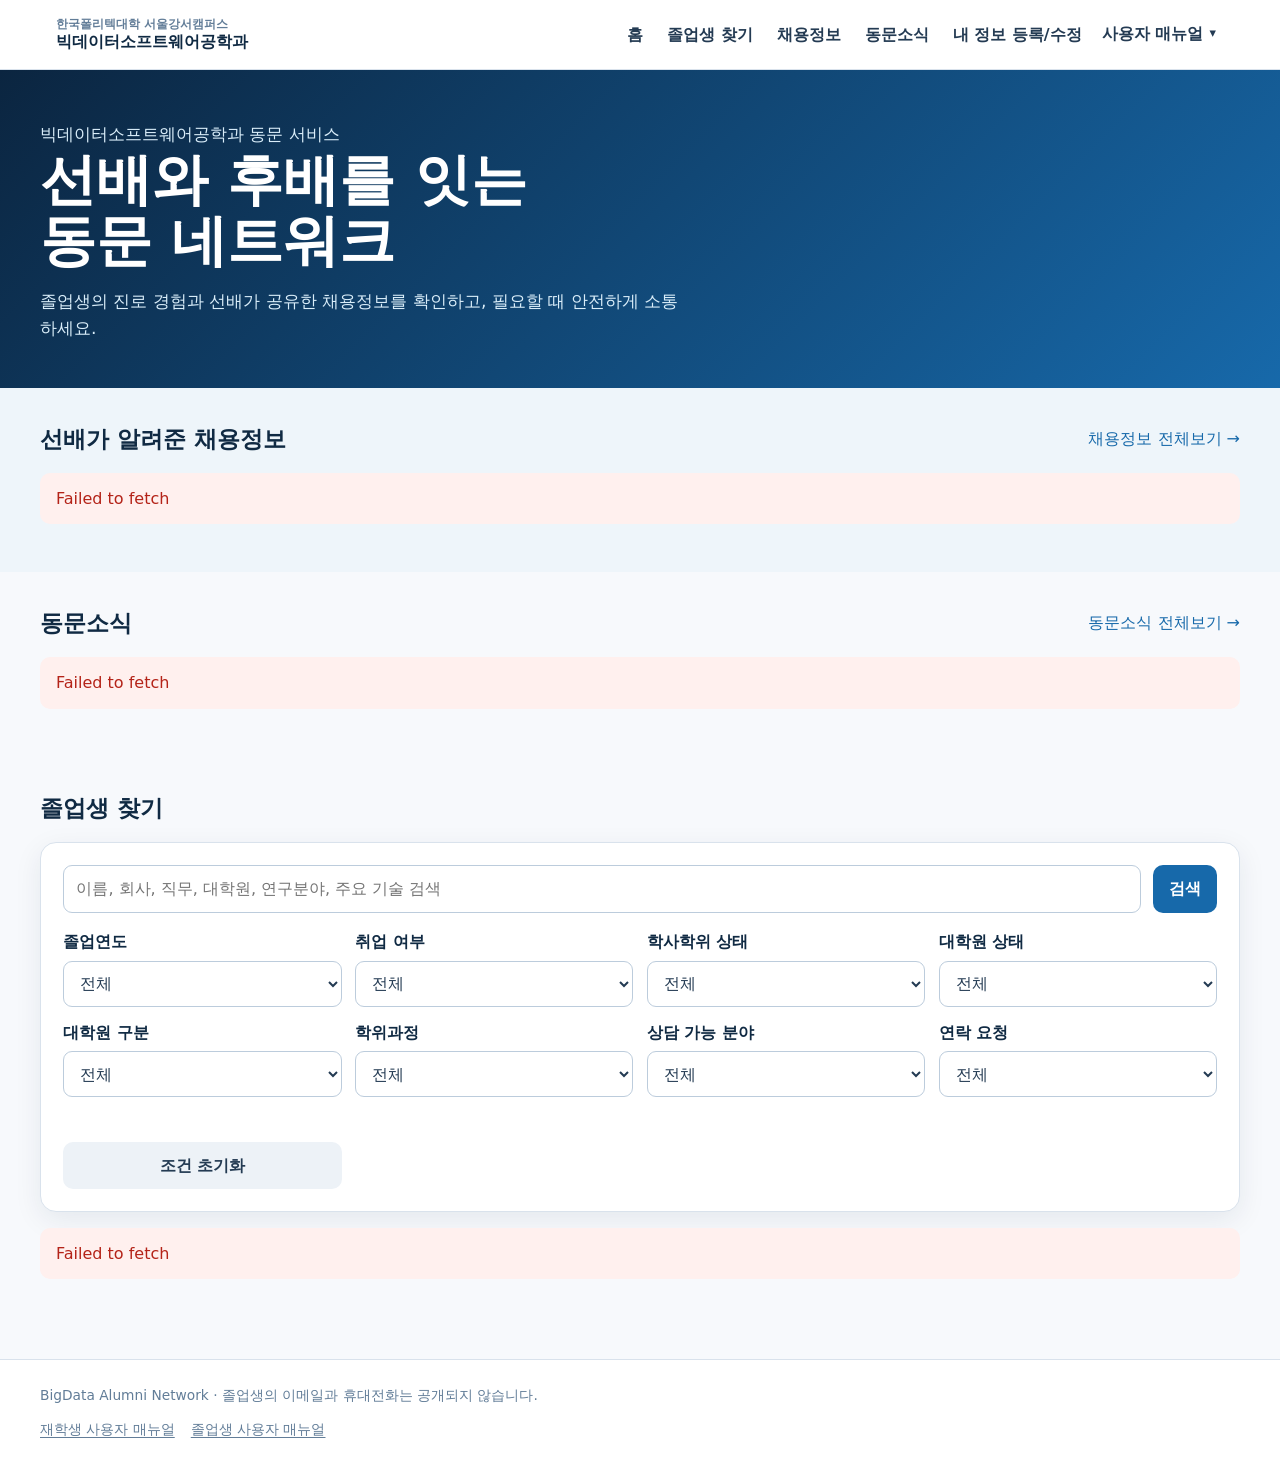
==== index.html @ 202f5674 "Match alumni news cards to job cards" ====
<!doctype html><html lang="ko"><head><meta charset="utf-8"><meta name="viewport" content="width=device-width,initial-scale=1"><meta name="description" content="한국폴리텍대학 서울강서캠퍼스 빅데이터소프트웨어공학과 동문 네트워크"><title>BigData Alumni Network</title><link rel="stylesheet" href="css/style.css"><link rel="stylesheet" href="css/news.css?v=20260928-2"></head><body>
<header class="site-header"><div class="header-inner"><a class="brand" href="index.html"><small>한국폴리텍대학 서울강서캠퍼스</small>빅데이터소프트웨어공학과</a><button class="nav-toggle" aria-label="메뉴 열기" aria-expanded="false">☰</button><nav class="site-nav" aria-label="주 메뉴"><a href="index.html">홈</a><a href="#alumni">졸업생 찾기</a><a href="jobs.html">채용정보</a><a href="alumni.html">내 정보 등록/수정</a></nav></div></header>
<main><section class="hero"><div class="container"><p>빅데이터소프트웨어공학과 동문 서비스</p><h1>선배와 후배를 잇는<br>동문 네트워크</h1><p>졸업생의 진로 경험과 선배가 공유한 채용정보를 확인하고, 필요할 때 안전하게 소통하세요.</p></div></section>
<section class="section home-jobs"><div class="container"><div class="section-heading"><h2 class="section-title">선배가 알려준 채용정보</h2><a href="jobs.html">채용정보 전체보기 →</a></div><div id="home-jobs-status" class="status">채용정보를 불러오는 중입니다.</div><div id="home-jobs-list" class="cards cards--three"></div></div></section>
<section class="section home-news"><div class="container"><div class="section-heading"><h2 class="section-title">동문소식</h2><a href="news.html">동문소식 전체보기 →</a></div><div id="home-news-status" class="status">동문소식을 불러오는 중입니다.</div><div id="home-news-list" class="cards"></div></div></section>
<section class="section" id="alumni"><div class="container"><h2 class="section-title">졸업생 찾기</h2><div class="panel"><form id="search-form"><div class="search-row"><div class="field"><label class="sr-only" for="query">검색</label><input id="query" type="search" placeholder="이름, 회사, 직무, 대학원, 연구분야, 주요 기술 검색"></div><button type="submit">검색</button></div><button class="filter-toggle" type="button" aria-expanded="false">상세 필터 열기</button><div class="filters filter-grid"><div class="field"><label for="graduation-year">졸업연도</label><select id="graduation-year"></select></div><div class="field"><label for="employment-status">취업 여부</label><select id="employment-status"><option value="">전체</option><option>취업 중</option><option>대학원 준비중</option><option>대학원 연구실(석사과정)</option><option>대학원 연구실(박사과정)</option><option>구직 중</option><option>미취업</option><option>기타</option></select></div><div class="field"><label for="graduate-status">대학원 상태</label><select id="graduate-status"><option value="">전체</option><option>진학하지 않음</option><option>진학 예정(준비중)</option><option>재학</option><option>휴학</option><option>수료</option><option>졸업</option></select></div><div class="field"><label for="graduate-school-type">대학원 구분</label><select id="graduate-school-type"><option value="">전체</option><option>일반대학원</option><option>전문대학원</option><option>특수대학원</option></select></div><div class="field"><label for="graduate-degree">학위과정</label><select id="graduate-degree"><option value="">전체</option><option>석사</option><option>박사</option><option>석박사통합</option></select></div><div class="field"><label for="mentoring-topic">상담 가능 분야</label><select id="mentoring-topic"><option value="">전체</option><option>취업 준비</option><option>회사 정보</option><option>직무 상담</option><option>개발 공부</option><option>AI</option><option>빅데이터</option><option>클라우드</option><option>대학원 진학</option><option>자격증</option><option>포트폴리오</option><option>면접</option><option>기타</option></select></div><div class="field"><label for="contact-allowed">연락 요청</label><select id="contact-allowed"><option value="">전체</option><option value="true">가능</option><option value="false">불가</option></select></div><div class="field"><label>&nbsp;</label><button type="button" class="button--ghost" id="reset-filter">조건 초기화</button></div></div></form></div><div id="list-status" class="status">졸업생 정보를 불러오는 중입니다.</div><div id="alumni-list" class="cards" aria-live="polite"></div></div></section></main>
<footer class="footer"><div class="container">BigData Alumni Network · 졸업생의 이메일과 휴대전화는 공개되지 않습니다.</div></footer><script src="js/config.js"></script><script src="js/api.js"></script><script src="js/common.js"></script><script src="js/jobs-common.js"></script><script src="js/news-common.js"></script><script src="js/home-jobs.js"></script><script src="js/home-news.js"></script><script src="js/app.js"></script></body></html>
---- css/style.css ----
:root{--navy:#102a43;--blue:#1769aa;--sky:#eaf4fb;--ink:#243b53;--muted:#627d98;--line:#d9e2ec;--white:#fff;--ok:#157347;--bad:#b42318;--warn:#8a4b08;--shadow:0 8px 28px rgba(16,42,67,.08);font-family:Pretendard,"Noto Sans KR",system-ui,-apple-system,sans-serif;color:var(--ink);background:#f7f9fc;font-size:16px}*{box-sizing:border-box}html,body{margin:0;max-width:100%;overflow-x:hidden}body{min-height:100vh;line-height:1.6}a{color:var(--blue);text-decoration:none}button,input,select,textarea{font:inherit}button,.button{min-height:44px;border:0;border-radius:10px;padding:.65rem 1rem;background:var(--blue);color:#fff;font-weight:700;cursor:pointer;display:inline-flex;align-items:center;justify-content:center;gap:.4rem}button:disabled{opacity:.6;cursor:not-allowed}.button--secondary{background:#fff;color:var(--blue);border:1px solid var(--blue)}.button--danger{background:var(--bad)}.button--ghost{background:#edf2f7;color:var(--ink)}.site-header{background:#fff;border-bottom:1px solid var(--line);position:sticky;top:0;z-index:20}.header-inner{max-width:1200px;margin:auto;min-height:64px;padding:.6rem 1rem;display:flex;align-items:center;justify-content:space-between;gap:1rem}.brand{color:var(--navy);font-weight:800;line-height:1.25}.brand small{display:block;color:var(--muted);font-weight:600;font-size:.72rem}.nav-toggle{width:44px;padding:0;background:#edf2f7;color:var(--navy);font-size:1.3rem}.site-nav{display:none;position:absolute;top:64px;left:0;right:0;background:#fff;padding:.5rem 1rem 1rem;border-bottom:1px solid var(--line)}.site-nav.is-open{display:grid}.site-nav a{padding:.75rem;color:var(--ink);font-weight:700}.container{width:min(100% - 2rem,1200px);margin-inline:auto}.hero{background:linear-gradient(135deg,#0b2540,#1769aa);color:#fff;padding:3.2rem 0 2.8rem}.hero h1{font-size:clamp(2rem,8vw,3.5rem);line-height:1.1;margin:0 0 1rem}.hero p{font-size:1.08rem;margin:0;max-width:650px;color:#d9edf9}.section{padding:2rem 0}.section-title{margin:0 0 1rem;font-size:1.45rem;color:var(--navy)}.panel,.card,.form-section{background:#fff;border:1px solid var(--line);border-radius:16px;box-shadow:var(--shadow)}.panel,.form-section{padding:1rem;margin-bottom:1rem}.search-row{display:grid;gap:.75rem}.field{display:grid;gap:.35rem;min-width:0}.field label,.field-label{font-weight:700;color:var(--navy)}input,select,textarea{width:100%;min-height:46px;border:1px solid #bcccdc;border-radius:9px;padding:.65rem .75rem;background:#fff;color:var(--ink)}textarea{min-height:130px;resize:vertical}input:focus,select:focus,textarea:focus{outline:3px solid rgba(23,105,170,.18);border-color:var(--blue)}.hint{font-size:.85rem;color:var(--muted);margin:.2rem 0}.required{color:var(--bad)}.filter-grid,.form-grid{display:grid;gap:.85rem}.filter-toggle{width:100%;background:#edf2f7;color:var(--navy);margin-top:.75rem}.filters{display:none;margin-top:1rem}.filters.is-open{display:grid}.chips,.checks{display:flex;flex-wrap:wrap;gap:.5rem}.chip{background:#e6f1f8;color:#0b5a8e;border-radius:999px;padding:.25rem .65rem;font-size:.84rem}.check{display:flex;align-items:center;gap:.45rem;padding:.55rem .7rem;border:1px solid var(--line);border-radius:9px}.check input{width:18px;min-height:18px}.cards{display:grid;gap:1rem}.card{padding:1.1rem;display:flex;flex-direction:column;min-width:0}.card h3{margin:0;color:var(--navy);font-size:1.25rem}.card .meta{color:var(--muted);margin:.1rem 0 .75rem}.career-block{border-top:1px solid #edf2f7;padding:.65rem 0}.career-block strong{display:block}.card .button{margin-top:auto}.status{border-radius:10px;padding:.8rem 1rem;margin:1rem 0;background:#edf2f7}.status[hidden]{display:none}.status--success{background:#e7f6ed;color:var(--ok)}.status--error{background:#fff0ee;color:var(--bad)}.status--warning{background:#fff6e8;color:var(--warn)}.empty{text-align:center;padding:2rem;color:var(--muted)}.detail-head{padding:1.3rem}.detail-grid{display:grid;gap:1rem}.detail-list{display:grid;grid-template-columns:minmax(7rem,.45fr) 1fr;gap:.45rem 1rem;margin:0}.detail-list dt{font-weight:700;color:var(--muted)}.detail-list dd{margin:0;overflow-wrap:anywhere}.form-section h2{font-size:1.2rem;color:var(--navy);margin:0 0 1rem}.conditional[hidden]{display:none}.actions{display:flex;flex-wrap:wrap;gap:.6rem;margin-top:1rem}.consent-box{background:#f3f7fa;border-radius:10px;padding:.8rem}.footer{border-top:1px solid var(--line);background:#fff;padding:1.5rem 0;color:var(--muted);font-size:.86rem;margin-top:2rem}.table-wrap{overflow:auto;border:1px solid var(--line);border-radius:12px;background:#fff}table{border-collapse:collapse;width:100%;min-width:760px}th,td{text-align:left;padding:.75rem;border-bottom:1px solid var(--line);vertical-align:top}th{background:#edf2f7;color:var(--navy)}.tabs{display:flex;gap:.5rem;overflow:auto;margin-bottom:1rem}.tabs button{white-space:nowrap}.tabs button[aria-selected=true]{background:var(--navy)}.sr-only{position:absolute;width:1px;height:1px;padding:0;margin:-1px;overflow:hidden;clip:rect(0,0,0,0);white-space:nowrap;border:0}@media(min-width:700px){.nav-toggle{display:none}.site-nav{display:flex;position:static;padding:0;border:0}.search-row{grid-template-columns:1fr auto}.filter-toggle{display:none}.filters{display:grid}.filter-grid,.form-grid{grid-template-columns:repeat(2,minmax(0,1fr))}.cards{grid-template-columns:repeat(2,minmax(0,1fr))}.detail-grid{grid-template-columns:repeat(2,minmax(0,1fr))}.span-2{grid-column:1/-1}.panel,.form-section{padding:1.4rem}}@media(min-width:1050px){.cards{grid-template-columns:repeat(3,minmax(0,1fr))}.filter-grid{grid-template-columns:repeat(4,minmax(0,1fr))}}@media(min-width:1450px){.cards{grid-template-columns:repeat(4,minmax(0,1fr))}}
/* 사용자 매뉴얼: 기존 내비게이션 안에서 PC/모바일 모두 동일하게 접근한다. */
.manual-menu{position:relative}.manual-menu__toggle{appearance:none;border:0;background:transparent;color:inherit;font:inherit;font-weight:700;cursor:pointer;padding:.7rem .5rem}.manual-menu__toggle::after{content:' ▾';font-size:.8em}.manual-menu__panel{display:none;position:absolute;z-index:30;right:0;top:100%;min-width:230px;padding:.5rem;background:#fff;border:1px solid #d8e2ec;border-radius:12px;box-shadow:0 14px 35px rgba(15,42,67,.15)}.manual-menu.is-open .manual-menu__panel{display:grid}.manual-menu__panel a{padding:.75rem .9rem;white-space:nowrap;border-radius:8px}.manual-menu__panel a:hover{background:#eef5fb}.footer-manuals{display:flex;gap:1rem;flex-wrap:wrap;margin-top:.75rem}.footer-manuals a{color:inherit;text-decoration:underline;text-underline-offset:3px}
@media(max-width:760px){.manual-menu{width:100%}.manual-menu__toggle{width:100%;text-align:left;padding:.85rem 0}.manual-menu__panel{position:static;box-shadow:none;margin:.15rem 0 .5rem;min-width:0}.manual-menu__panel a{white-space:normal}.footer-manuals{display:grid;gap:.5rem}}
@media(max-width:520px){.section-heading{align-items:flex-start}.section-heading>a{max-width:100%;overflow-wrap:anywhere}.field,.panel,.card{min-width:0}.footer .container{overflow-wrap:anywhere}}
---- css/news.css ----
.news-heading{display:flex;flex-wrap:wrap;align-items:flex-start;justify-content:space-between;gap:1rem;margin-bottom:1.25rem}.news-filters{display:flex;gap:.5rem;overflow-x:auto;padding-bottom:.35rem}.news-filters button{white-space:nowrap;background:#edf2f7;color:var(--navy)}.news-filters button[aria-pressed=true]{background:var(--navy);color:#fff}.news-card{border-left:1px solid var(--line)}.news-card--obituary{border-left-color:var(--line);background:#fafafa}.news-card__type{display:inline-block;width:max-content;border-radius:999px;background:#e6f1f8;color:#0b5a8e;padding:.22rem .65rem;font-size:.84rem;font-weight:800}.news-card--obituary .news-card__type{background:#e5e7eb;color:#374151}.news-card h3{margin:.65rem 0 .3rem;overflow-wrap:anywhere}.news-card__content{white-space:pre-line;display:-webkit-box;-webkit-line-clamp:3;-webkit-box-orient:vertical;overflow:hidden}.news-card__foot{display:flex;flex-wrap:wrap;justify-content:space-between;gap:.5rem;margin:.8rem 0;color:var(--muted);font-size:.88rem}.news-detail{max-width:820px;margin:auto}.news-detail__body{white-space:pre-line;font-size:1.05rem;line-height:1.85}.news-detail--obituary{border-top:5px solid #4b5563}.news-detail__info{display:grid;grid-template-columns:minmax(6rem,.3fr) 1fr;gap:.55rem 1rem;margin:1.5rem 0}.news-detail__info dt{font-weight:800;color:var(--muted)}.news-detail__info dd{margin:0;overflow-wrap:anywhere}.news-target-results{display:grid;gap:.5rem;margin-top:.5rem}.news-target{width:100%;justify-content:flex-start;text-align:left;background:#edf2f7;color:var(--ink)}.news-target.is-selected{background:var(--navy);color:#fff}.news-conditional[hidden]{display:none}.admin-news-form{margin-top:1rem}@media(min-width:700px){.news-list{grid-template-columns:repeat(2,minmax(0,1fr))}}@media(min-width:1050px){.news-list{grid-template-columns:repeat(3,minmax(0,1fr))}}
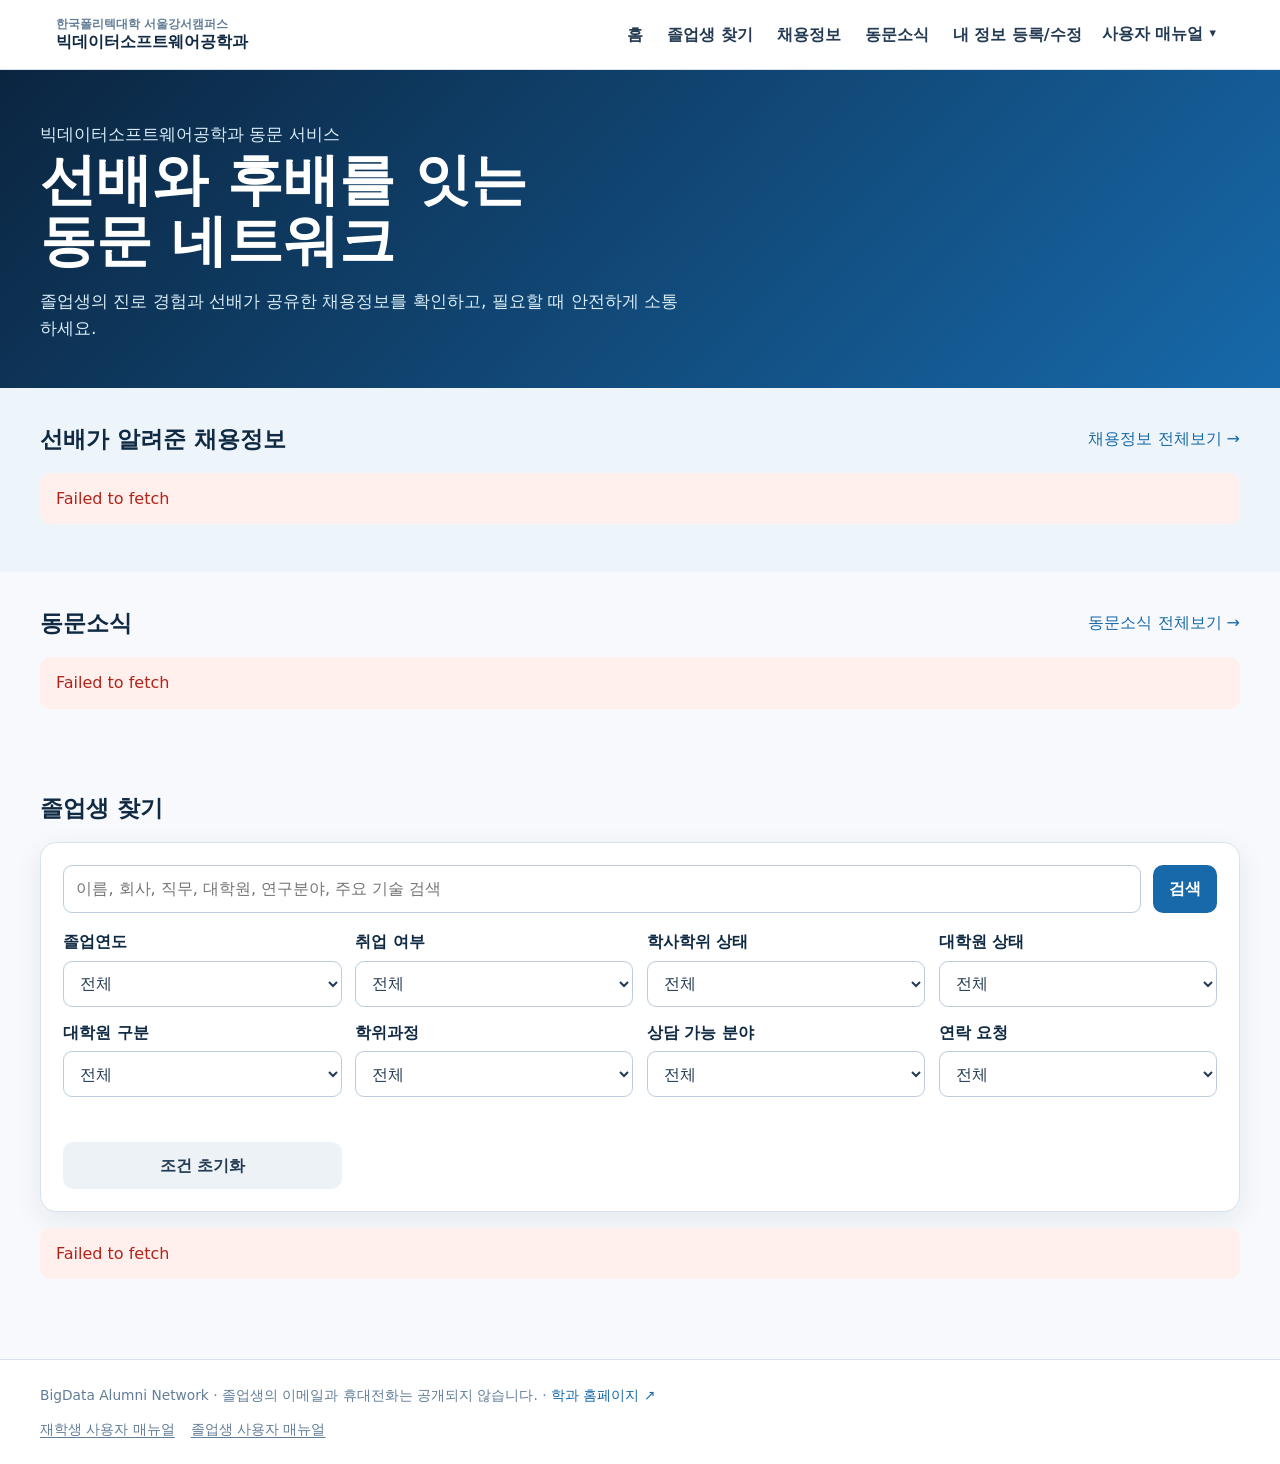
==== commit 4d922351: "ux: connect Alumni home to department hub" ====
--- a/index.html
+++ b/index.html
@@ -1,7 +1,7 @@
-<!doctype html><html lang="ko"><head><meta charset="utf-8"><meta name="viewport" content="width=device-width,initial-scale=1"><meta name="description" content="한국폴리텍대학 서울강서캠퍼스 빅데이터소프트웨어공학과 동문 네트워크"><title>BigData Alumni Network</title><link rel="stylesheet" href="css/style.css"><link rel="stylesheet" href="css/news.css?v=20260928-2"></head><body>
+<!doctype html><html lang="ko"><head><meta charset="utf-8"><meta name="viewport" content="width=device-width,initial-scale=1"><meta name="description" content="한국폴리텍대학 서울강서캠퍼스 빅데이터소프트웨어공학과 동문 네트워크"><title>BigData Alumni Network</title><link rel="stylesheet" href="css/style.css?v=20260928-3"><link rel="stylesheet" href="css/news.css?v=20260928-2"></head><body>
 <header class="site-header"><div class="header-inner"><a class="brand" href="index.html"><small>한국폴리텍대학 서울강서캠퍼스</small>빅데이터소프트웨어공학과</a><button class="nav-toggle" aria-label="메뉴 열기" aria-expanded="false">☰</button><nav class="site-nav" aria-label="주 메뉴"><a href="index.html">홈</a><a href="#alumni">졸업생 찾기</a><a href="jobs.html">채용정보</a><a href="alumni.html">내 정보 등록/수정</a></nav></div></header>
 <main><section class="hero"><div class="container"><p>빅데이터소프트웨어공학과 동문 서비스</p><h1>선배와 후배를 잇는<br>동문 네트워크</h1><p>졸업생의 진로 경험과 선배가 공유한 채용정보를 확인하고, 필요할 때 안전하게 소통하세요.</p></div></section>
 <section class="section home-jobs"><div class="container"><div class="section-heading"><h2 class="section-title">선배가 알려준 채용정보</h2><a href="jobs.html">채용정보 전체보기 →</a></div><div id="home-jobs-status" class="status">채용정보를 불러오는 중입니다.</div><div id="home-jobs-list" class="cards cards--three"></div></div></section>
-<section class="section home-news"><div class="container"><div class="section-heading"><h2 class="section-title">동문소식</h2><a href="news.html">동문소식 전체보기 →</a></div><div id="home-news-status" class="status">동문소식을 불러오는 중입니다.</div><div id="home-news-list" class="cards"></div></div></section>
+<section class="section home-news"><div class="container"><div class="section-heading"><h2 class="section-title">동문소식</h2><a href="news.html">동문소식 전체보기 →</a></div><div id="home-news-status" class="status">동문소식을 불러오는 중입니다.</div><div id="home-news-list" class="cards cards--three"></div></div></section>
 <section class="section" id="alumni"><div class="container"><h2 class="section-title">졸업생 찾기</h2><div class="panel"><form id="search-form"><div class="search-row"><div class="field"><label class="sr-only" for="query">검색</label><input id="query" type="search" placeholder="이름, 회사, 직무, 대학원, 연구분야, 주요 기술 검색"></div><button type="submit">검색</button></div><button class="filter-toggle" type="button" aria-expanded="false">상세 필터 열기</button><div class="filters filter-grid"><div class="field"><label for="graduation-year">졸업연도</label><select id="graduation-year"></select></div><div class="field"><label for="employment-status">취업 여부</label><select id="employment-status"><option value="">전체</option><option>취업 중</option><option>대학원 준비중</option><option>대학원 연구실(석사과정)</option><option>대학원 연구실(박사과정)</option><option>구직 중</option><option>미취업</option><option>기타</option></select></div><div class="field"><label for="graduate-status">대학원 상태</label><select id="graduate-status"><option value="">전체</option><option>진학하지 않음</option><option>진학 예정(준비중)</option><option>재학</option><option>휴학</option><option>수료</option><option>졸업</option></select></div><div class="field"><label for="graduate-school-type">대학원 구분</label><select id="graduate-school-type"><option value="">전체</option><option>일반대학원</option><option>전문대학원</option><option>특수대학원</option></select></div><div class="field"><label for="graduate-degree">학위과정</label><select id="graduate-degree"><option value="">전체</option><option>석사</option><option>박사</option><option>석박사통합</option></select></div><div class="field"><label for="mentoring-topic">상담 가능 분야</label><select id="mentoring-topic"><option value="">전체</option><option>취업 준비</option><option>회사 정보</option><option>직무 상담</option><option>개발 공부</option><option>AI</option><option>빅데이터</option><option>클라우드</option><option>대학원 진학</option><option>자격증</option><option>포트폴리오</option><option>면접</option><option>기타</option></select></div><div class="field"><label for="contact-allowed">연락 요청</label><select id="contact-allowed"><option value="">전체</option><option value="true">가능</option><option value="false">불가</option></select></div><div class="field"><label>&nbsp;</label><button type="button" class="button--ghost" id="reset-filter">조건 초기화</button></div></div></form></div><div id="list-status" class="status">졸업생 정보를 불러오는 중입니다.</div><div id="alumni-list" class="cards" aria-live="polite"></div></div></section></main>
-<footer class="footer"><div class="container">BigData Alumni Network · 졸업생의 이메일과 휴대전화는 공개되지 않습니다.</div></footer><script src="js/config.js"></script><script src="js/api.js"></script><script src="js/common.js"></script><script src="js/jobs-common.js"></script><script src="js/news-common.js"></script><script src="js/home-jobs.js"></script><script src="js/home-news.js"></script><script src="js/app.js"></script></body></html>
+<footer class="footer"><div class="container">BigData Alumni Network · 졸업생의 이메일과 휴대전화는 공개되지 않습니다. · <a href="https://ai.k-bigdata.kr/" target="_blank" rel="noopener noreferrer">학과 홈페이지 ↗</a></div></footer><script src="js/config.js"></script><script src="js/api.js"></script><script src="js/common.js"></script><script src="js/jobs-common.js"></script><script src="js/news-common.js"></script><script src="js/home-jobs.js"></script><script src="js/home-news.js"></script><script src="js/app.js"></script></body></html>
--- a/css/style.css
+++ b/css/style.css
@@ -3,3 +3,13 @@
 .manual-menu{position:relative}.manual-menu__toggle{appearance:none;border:0;background:transparent;color:inherit;font:inherit;font-weight:700;cursor:pointer;padding:.7rem .5rem}.manual-menu__toggle::after{content:' ▾';font-size:.8em}.manual-menu__panel{display:none;position:absolute;z-index:30;right:0;top:100%;min-width:230px;padding:.5rem;background:#fff;border:1px solid #d8e2ec;border-radius:12px;box-shadow:0 14px 35px rgba(15,42,67,.15)}.manual-menu.is-open .manual-menu__panel{display:grid}.manual-menu__panel a{padding:.75rem .9rem;white-space:nowrap;border-radius:8px}.manual-menu__panel a:hover{background:#eef5fb}.footer-manuals{display:flex;gap:1rem;flex-wrap:wrap;margin-top:.75rem}.footer-manuals a{color:inherit;text-decoration:underline;text-underline-offset:3px}
 @media(max-width:760px){.manual-menu{width:100%}.manual-menu__toggle{width:100%;text-align:left;padding:.85rem 0}.manual-menu__panel{position:static;box-shadow:none;margin:.15rem 0 .5rem;min-width:0}.manual-menu__panel a{white-space:normal}.footer-manuals{display:grid;gap:.5rem}}
 @media(max-width:520px){.section-heading{align-items:flex-start}.section-heading>a{max-width:100%;overflow-wrap:anywhere}.field,.panel,.card{min-width:0}.footer .container{overflow-wrap:anywhere}}
+
+/* 홈의 채용정보와 동문소식은 항상 같은 카드 그리드를 사용한다. */
+.cards--three{grid-template-columns:1fr}
+@media(min-width:700px){.cards--three{grid-template-columns:repeat(2,minmax(0,1fr))}}
+@media(min-width:1050px){.cards--three{grid-template-columns:repeat(3,minmax(0,1fr))}}
+
+.share-panel{border-top:1px solid var(--line);margin-top:1.5rem;padding-top:1.25rem}
+.share-panel h2{margin:0 0 .35rem;color:var(--navy);font-size:1.15rem}
+.share-panel>p{margin:.25rem 0;color:var(--muted)}
+@media(max-width:520px){.share-panel .actions>*{width:100%}}
--- a/css/news.css
+++ b/css/news.css
@@ -1 +1 @@
-.news-heading{display:flex;flex-wrap:wrap;align-items:flex-start;justify-content:space-between;gap:1rem;margin-bottom:1.25rem}.news-filters{display:flex;gap:.5rem;overflow-x:auto;padding-bottom:.35rem}.news-filters button{white-space:nowrap;background:#edf2f7;color:var(--navy)}.news-filters button[aria-pressed=true]{background:var(--navy);color:#fff}.news-card{border-left:1px solid var(--line)}.news-card--obituary{border-left-color:var(--line);background:#fafafa}.news-card__type{display:inline-block;width:max-content;border-radius:999px;background:#e6f1f8;color:#0b5a8e;padding:.22rem .65rem;font-size:.84rem;font-weight:800}.news-card--obituary .news-card__type{background:#e5e7eb;color:#374151}.news-card h3{margin:.65rem 0 .3rem;overflow-wrap:anywhere}.news-card__content{white-space:pre-line;display:-webkit-box;-webkit-line-clamp:3;-webkit-box-orient:vertical;overflow:hidden}.news-card__foot{display:flex;flex-wrap:wrap;justify-content:space-between;gap:.5rem;margin:.8rem 0;color:var(--muted);font-size:.88rem}.news-detail{max-width:820px;margin:auto}.news-detail__body{white-space:pre-line;font-size:1.05rem;line-height:1.85}.news-detail--obituary{border-top:5px solid #4b5563}.news-detail__info{display:grid;grid-template-columns:minmax(6rem,.3fr) 1fr;gap:.55rem 1rem;margin:1.5rem 0}.news-detail__info dt{font-weight:800;color:var(--muted)}.news-detail__info dd{margin:0;overflow-wrap:anywhere}.news-target-results{display:grid;gap:.5rem;margin-top:.5rem}.news-target{width:100%;justify-content:flex-start;text-align:left;background:#edf2f7;color:var(--ink)}.news-target.is-selected{background:var(--navy);color:#fff}.news-conditional[hidden]{display:none}.admin-news-form{margin-top:1rem}@media(min-width:700px){.news-list{grid-template-columns:repeat(2,minmax(0,1fr))}}@media(min-width:1050px){.news-list{grid-template-columns:repeat(3,minmax(0,1fr))}}
+.news-heading{display:flex;flex-wrap:wrap;align-items:flex-start;justify-content:space-between;gap:1rem;margin-bottom:1.25rem}.news-filters{display:flex;gap:.5rem;overflow-x:auto;padding-bottom:.35rem}.news-filters button{white-space:nowrap;background:#edf2f7;color:var(--navy)}.news-filters button[aria-pressed=true]{background:var(--navy);color:#fff}.news-card{border-left:1px solid var(--line)}.news-card--obituary{border-left-color:var(--line);background:#fafafa}.news-card__type{display:inline-block;width:max-content;border-radius:999px;background:#e6f1f8;color:#0b5a8e;padding:.22rem .65rem;font-size:.84rem;font-weight:800}.news-card--obituary .news-card__type{background:#e5e7eb;color:#374151}.news-card h3{margin:.65rem 0 .3rem;overflow-wrap:anywhere}.news-card__content{white-space:pre-line;display:-webkit-box;-webkit-line-clamp:3;-webkit-box-orient:vertical;overflow:hidden}.news-card__foot{display:flex;flex-wrap:wrap;justify-content:space-between;gap:.5rem;margin:.8rem 0;color:var(--muted);font-size:.88rem}.news-detail{width:100%;max-width:none;margin:0}.news-detail__body{white-space:pre-line;font-size:1.05rem;line-height:1.85}.news-detail--obituary{border-top:5px solid #4b5563}.news-detail__info{display:grid;grid-template-columns:minmax(6rem,.3fr) 1fr;gap:.55rem 1rem;margin:1.5rem 0}.news-detail__info dt{font-weight:800;color:var(--muted)}.news-detail__info dd{margin:0;overflow-wrap:anywhere}.news-target-results{display:grid;gap:.5rem;margin-top:.5rem}.news-target{width:100%;justify-content:flex-start;text-align:left;background:#edf2f7;color:var(--ink)}.news-target.is-selected{background:var(--navy);color:#fff}.news-conditional[hidden]{display:none}.admin-news-form{margin-top:1rem}@media(min-width:700px){.news-list{grid-template-columns:repeat(2,minmax(0,1fr))}}@media(min-width:1050px){.news-list{grid-template-columns:repeat(3,minmax(0,1fr))}}
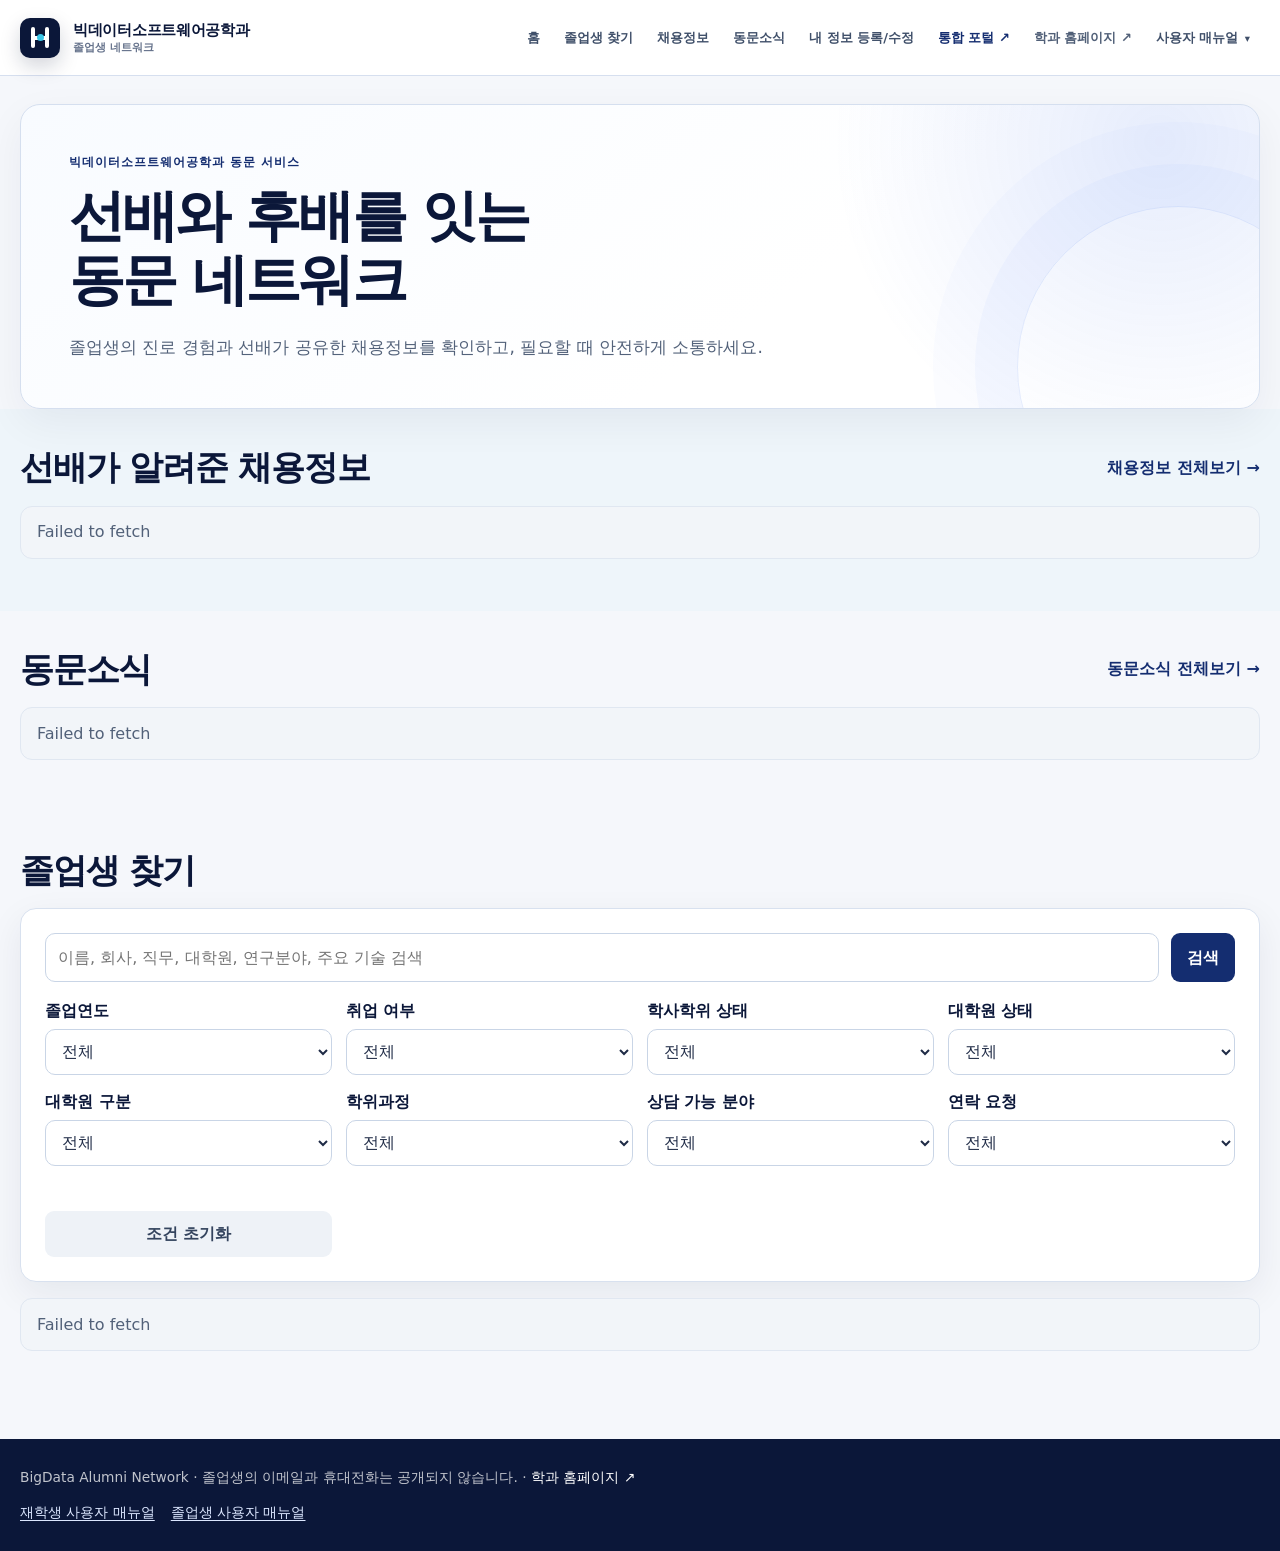
==== commit 55bf6948: "Apply portal-aligned alumni shell to index.html" ====
--- a/index.html
+++ b/index.html
@@ -1,7 +1,7 @@
-<!doctype html><html lang="ko"><head><meta charset="utf-8"><meta name="viewport" content="width=device-width,initial-scale=1"><meta name="description" content="한국폴리텍대학 서울강서캠퍼스 빅데이터소프트웨어공학과 동문 네트워크"><title>BigData Alumni Network</title><link rel="stylesheet" href="css/style.css?v=20260928-3"><link rel="stylesheet" href="css/news.css?v=20260928-2"></head><body>
-<header class="site-header"><div class="header-inner"><a class="brand" href="index.html"><small>한국폴리텍대학 서울강서캠퍼스</small>빅데이터소프트웨어공학과</a><button class="nav-toggle" aria-label="메뉴 열기" aria-expanded="false">☰</button><nav class="site-nav" aria-label="주 메뉴"><a href="index.html">홈</a><a href="#alumni">졸업생 찾기</a><a href="jobs.html">채용정보</a><a href="alumni.html">내 정보 등록/수정</a></nav></div></header>
+<!doctype html><html lang="ko"><head><meta charset="utf-8"><meta name="viewport" content="width=device-width,initial-scale=1"><meta name="description" content="한국폴리텍대학 서울강서캠퍼스 빅데이터소프트웨어공학과 동문 네트워크"><title>BigData Alumni Network</title><link rel="icon" href="favicon.svg" type="image/svg+xml"><meta name="theme-color" content="#0b1739"><link rel="stylesheet" href="css/style.css?v=20261005-portal-1"><link rel="stylesheet" href="css/news.css?v=20260928-2"></head><body>
+<header class="site-header"><div class="header-inner"><a class="brand portal-brand" href="index.html" aria-label="졸업생 네트워크 홈"><span class="brand-mark" aria-hidden="true"><span></span></span><span class="brand-copy"><strong>빅데이터소프트웨어공학과</strong><small>졸업생 네트워크</small></span></a><button class="nav-toggle" aria-label="메뉴 열기" aria-expanded="false">☰</button><nav class="site-nav" aria-label="주 메뉴"><a href="index.html">홈</a><a href="#alumni">졸업생 찾기</a><a href="jobs.html">채용정보</a><a href="alumni.html">내 정보 등록/수정</a></nav></div></header>
 <main><section class="hero"><div class="container"><p>빅데이터소프트웨어공학과 동문 서비스</p><h1>선배와 후배를 잇는<br>동문 네트워크</h1><p>졸업생의 진로 경험과 선배가 공유한 채용정보를 확인하고, 필요할 때 안전하게 소통하세요.</p></div></section>
 <section class="section home-jobs"><div class="container"><div class="section-heading"><h2 class="section-title">선배가 알려준 채용정보</h2><a href="jobs.html">채용정보 전체보기 →</a></div><div id="home-jobs-status" class="status">채용정보를 불러오는 중입니다.</div><div id="home-jobs-list" class="cards cards--three"></div></div></section>
 <section class="section home-news"><div class="container"><div class="section-heading"><h2 class="section-title">동문소식</h2><a href="news.html">동문소식 전체보기 →</a></div><div id="home-news-status" class="status">동문소식을 불러오는 중입니다.</div><div id="home-news-list" class="cards cards--three"></div></div></section>
 <section class="section" id="alumni"><div class="container"><h2 class="section-title">졸업생 찾기</h2><div class="panel"><form id="search-form"><div class="search-row"><div class="field"><label class="sr-only" for="query">검색</label><input id="query" type="search" placeholder="이름, 회사, 직무, 대학원, 연구분야, 주요 기술 검색"></div><button type="submit">검색</button></div><button class="filter-toggle" type="button" aria-expanded="false">상세 필터 열기</button><div class="filters filter-grid"><div class="field"><label for="graduation-year">졸업연도</label><select id="graduation-year"></select></div><div class="field"><label for="employment-status">취업 여부</label><select id="employment-status"><option value="">전체</option><option>취업 중</option><option>대학원 준비중</option><option>대학원 연구실(석사과정)</option><option>대학원 연구실(박사과정)</option><option>구직 중</option><option>미취업</option><option>기타</option></select></div><div class="field"><label for="graduate-status">대학원 상태</label><select id="graduate-status"><option value="">전체</option><option>진학하지 않음</option><option>진학 예정(준비중)</option><option>재학</option><option>휴학</option><option>수료</option><option>졸업</option></select></div><div class="field"><label for="graduate-school-type">대학원 구분</label><select id="graduate-school-type"><option value="">전체</option><option>일반대학원</option><option>전문대학원</option><option>특수대학원</option></select></div><div class="field"><label for="graduate-degree">학위과정</label><select id="graduate-degree"><option value="">전체</option><option>석사</option><option>박사</option><option>석박사통합</option></select></div><div class="field"><label for="mentoring-topic">상담 가능 분야</label><select id="mentoring-topic"><option value="">전체</option><option>취업 준비</option><option>회사 정보</option><option>직무 상담</option><option>개발 공부</option><option>AI</option><option>빅데이터</option><option>클라우드</option><option>대학원 진학</option><option>자격증</option><option>포트폴리오</option><option>면접</option><option>기타</option></select></div><div class="field"><label for="contact-allowed">연락 요청</label><select id="contact-allowed"><option value="">전체</option><option value="true">가능</option><option value="false">불가</option></select></div><div class="field"><label>&nbsp;</label><button type="button" class="button--ghost" id="reset-filter">조건 초기화</button></div></div></form></div><div id="list-status" class="status">졸업생 정보를 불러오는 중입니다.</div><div id="alumni-list" class="cards" aria-live="polite"></div></div></section></main>
-<footer class="footer"><div class="container">BigData Alumni Network · 졸업생의 이메일과 휴대전화는 공개되지 않습니다. · <a href="https://ai.k-bigdata.kr/" target="_blank" rel="noopener noreferrer">학과 홈페이지 ↗</a></div></footer><script src="js/config.js"></script><script src="js/api.js"></script><script src="js/common.js"></script><script src="js/jobs-common.js"></script><script src="js/news-common.js"></script><script src="js/home-jobs.js"></script><script src="js/home-news.js"></script><script src="js/app.js"></script></body></html>
+<footer class="footer"><div class="container">BigData Alumni Network · 졸업생의 이메일과 휴대전화는 공개되지 않습니다. · <a href="https://ai.k-bigdata.kr/" target="_blank" rel="noopener noreferrer">학과 홈페이지 ↗</a></div></footer><script src="js/config.js"></script><script src="js/api.js"></script><script src="js/common.js?v=20261005-portal-1"></script><script src="js/jobs-common.js"></script><script src="js/news-common.js"></script><script src="js/home-jobs.js"></script><script src="js/home-news.js"></script><script src="js/app.js"></script></body></html>
--- a/css/style.css
+++ b/css/style.css
@@ -13,3 +13,338 @@
 .share-panel h2{margin:0 0 .35rem;color:var(--navy);font-size:1.15rem}
 .share-panel>p{margin:.25rem 0;color:var(--muted)}
 @media(max-width:520px){.share-panel .actions>*{width:100%}}
+
+
+/* --------------------------------------------------------------------------
+   K-BigData portal subservice skin
+   Keeps alumni functionality intact while aligning shell, spacing, color,
+   cards, forms, and responsive behavior with portal.k-bigdata.kr.
+   -------------------------------------------------------------------------- */
+:root{
+  --navy:#0b1739;
+  --blue:#142d70;
+  --sky:#eef4ff;
+  --ink:#1f2b46;
+  --muted:#66738c;
+  --line:#d8e1ef;
+  --white:#fff;
+  --shadow:0 12px 36px rgba(11,23,57,.07);
+  --portal-container:1240px;
+}
+html{background:#f5f7fb}
+body{background:#f5f7fb;color:var(--ink)}
+a{color:var(--blue)}
+.container{width:min(calc(100% - 40px),var(--portal-container))}
+.site-header{
+  height:76px;
+  border-bottom:1px solid rgba(210,220,238,.9);
+  background:rgba(255,255,255,.94);
+  -webkit-backdrop-filter:blur(16px);
+  backdrop-filter:blur(16px);
+  z-index:100;
+}
+.header-inner{
+  width:min(calc(100% - 40px),var(--portal-container));
+  max-width:none;
+  min-height:76px;
+  padding:0;
+  margin-inline:auto;
+  gap:24px;
+}
+.brand.portal-brand{
+  display:flex;
+  align-items:center;
+  gap:13px;
+  min-width:0;
+  color:var(--navy);
+  font-weight:800;
+}
+.portal-brand .brand-mark{
+  position:relative;
+  width:40px;
+  height:40px;
+  flex:0 0 40px;
+  border-radius:10px;
+  background:var(--navy);
+  box-shadow:0 8px 20px rgba(11,23,57,.18);
+}
+.portal-brand .brand-mark::before,
+.portal-brand .brand-mark::after{
+  content:"";
+  position:absolute;
+  background:#fff;
+  border-radius:2px;
+}
+.portal-brand .brand-mark::before{
+  width:4px;height:21px;left:11px;top:9px;
+  box-shadow:14px 0 #fff;
+}
+.portal-brand .brand-mark::after{width:18px;height:4px;left:11px;top:18px}
+.portal-brand .brand-mark span{
+  position:absolute;z-index:2;width:7px;height:7px;left:17px;top:16px;
+  border-radius:50%;background:#39c6e8;
+}
+.portal-brand .brand-copy{display:grid;line-height:1.24;min-width:0}
+.portal-brand .brand-copy strong{font-size:15px;letter-spacing:-.02em}
+.portal-brand .brand-copy small{
+  display:block;
+  margin-top:2px;
+  color:var(--muted);
+  font-size:11px;
+  font-weight:650;
+}
+.nav-toggle{
+  display:none;
+  width:auto;
+  min-width:72px;
+  min-height:44px;
+  padding:8px 12px;
+  border:1px solid var(--line);
+  background:#fff;
+  color:var(--navy);
+  font-size:13px;
+}
+.site-nav{
+  position:static;
+  display:flex;
+  align-items:center;
+  justify-content:flex-end;
+  gap:4px;
+  margin-left:auto;
+  padding:0;
+  border:0;
+  background:transparent;
+}
+.site-nav>a,
+.manual-menu__toggle{
+  min-height:42px;
+  display:inline-flex;
+  align-items:center;
+  padding:8px 10px;
+  border-radius:8px;
+  color:#40506a;
+  font-size:13px;
+  font-weight:700;
+  white-space:nowrap;
+}
+.site-nav>a:hover,
+.site-nav>a[aria-current="page"],
+.manual-menu__toggle:hover{
+  color:var(--blue);
+  background:#f1f5fb;
+}
+.site-nav>a[data-portal-site]{color:var(--blue)}
+.site-nav>a[data-department-site]{color:#516078}
+.manual-menu__panel{
+  border-color:var(--line);
+  box-shadow:0 16px 38px rgba(11,23,57,.12);
+}
+
+/* Home hero: portal-like light surface rather than a standalone dark product page. */
+.hero{
+  position:relative;
+  margin:28px auto 0;
+  width:min(calc(100% - 40px),var(--portal-container));
+  padding:48px 48px 46px;
+  overflow:hidden;
+  border:1px solid #d5dfef;
+  border-radius:20px;
+  color:var(--ink);
+  background:
+    radial-gradient(circle at 92% 12%,rgba(52,104,232,.12),transparent 28%),
+    linear-gradient(145deg,#f8fbff,#fff 62%);
+  box-shadow:0 14px 42px rgba(11,23,57,.055);
+}
+.hero::after{
+  content:"";
+  position:absolute;
+  right:-80px;
+  bottom:-120px;
+  width:320px;height:320px;
+  border:1px solid rgba(52,104,232,.12);
+  border-radius:50%;
+  box-shadow:0 0 0 42px rgba(52,104,232,.035),0 0 0 84px rgba(52,104,232,.02);
+}
+.hero .container{position:relative;z-index:1;width:100%;margin:0}
+.hero p:first-child{
+  margin:0 0 12px;
+  color:var(--blue);
+  font-size:12px;
+  font-weight:800;
+  letter-spacing:.08em;
+}
+.hero h1{
+  max-width:720px;
+  margin:0;
+  color:var(--navy);
+  font-size:clamp(36px,5vw,56px);
+  line-height:1.14;
+  letter-spacing:-.05em;
+}
+.hero h1+p{
+  max-width:720px;
+  margin:20px 0 0;
+  color:#53627a;
+  font-size:17px;
+  line-height:1.8;
+}
+
+/* Main content */
+.section{padding:36px 0}
+main.section{padding-top:42px;padding-bottom:72px}
+.section-title{
+  color:var(--navy);
+  font-size:clamp(26px,3vw,34px);
+  line-height:1.3;
+  letter-spacing:-.035em;
+}
+.section-heading,
+.page-heading{
+  display:flex;
+  align-items:flex-end;
+  justify-content:space-between;
+  gap:24px;
+  margin-bottom:18px;
+}
+.page-heading>div>p,.section-heading p{color:var(--muted)}
+.section-heading>a{font-weight:750}
+.panel,.card,.form-section{
+  border:1px solid var(--line);
+  border-radius:16px;
+  background:#fff;
+  box-shadow:var(--shadow);
+}
+.panel,.form-section{padding:24px}
+.card{padding:22px}
+.card h3{color:var(--navy);font-size:20px;letter-spacing:-.025em}
+.card:hover{border-color:#c5d2e6;box-shadow:0 16px 38px rgba(11,23,57,.09)}
+.cards{gap:16px}
+.status{
+  border:1px solid #e0e7f1;
+  border-radius:12px;
+  background:#f2f5f9;
+  color:#526179;
+}
+input,select,textarea{
+  border-color:#c9d5e6;
+  border-radius:10px;
+  background:#fff;
+}
+input:focus,select:focus,textarea:focus{
+  outline:3px solid rgba(20,45,112,.13);
+  border-color:#6f89c7;
+}
+button,.button{
+  border-radius:9px;
+  background:var(--blue);
+  box-shadow:none;
+}
+.button--secondary{
+  border-color:#b9c8df;
+  color:var(--blue);
+  background:#fff;
+}
+.button--ghost{background:#eef2f7;color:#34445e}
+.filter-toggle{background:#eef2f7;color:var(--navy)}
+.check{border-color:#d7e0ec;background:#fff}
+.chip{background:#eef4ff;color:#244d9d}
+.tabs{gap:8px}
+.tabs button{background:#eaf0f8;color:#3b4c68}
+.tabs button[aria-selected=true]{background:var(--navy);color:#fff}
+.table-wrap{border-color:var(--line);box-shadow:var(--shadow)}
+th{background:#f1f4f8;color:var(--navy)}
+.consent-box{background:#f4f7fb}
+
+/* Footer visually belongs to the portal family. */
+.footer{
+  margin-top:36px;
+  padding:0;
+  border-top:0;
+  color:rgba(255,255,255,.74);
+  background:var(--navy);
+}
+.footer>.container{
+  padding-top:26px;
+  padding-bottom:26px;
+  line-height:1.8;
+}
+.footer a{color:#fff}
+.footer-manuals{margin-top:10px}
+.footer-manuals a{color:#dce7ff}
+
+/* Detail/back links */
+main.section>.container>a:first-child{
+  display:inline-flex;
+  align-items:center;
+  min-height:42px;
+  margin-bottom:14px;
+  font-weight:750;
+}
+
+/* Responsive */
+@media(max-width:1120px){
+  .site-nav>a,.manual-menu__toggle{padding-inline:7px;font-size:12px}
+  .portal-brand .brand-copy strong{font-size:14px}
+}
+@media(max-width:900px){
+  .site-header{height:64px}
+  .header-inner{
+    width:min(calc(100% - 24px),var(--portal-container));
+    min-height:64px;
+  }
+  .portal-brand .brand-mark{width:36px;height:36px;flex-basis:36px;transform:scale(.9)}
+  .portal-brand .brand-copy strong{font-size:12px}
+  .portal-brand .brand-copy small{font-size:10px}
+  .nav-toggle{display:inline-flex}
+  .site-nav{
+    display:none;
+    position:absolute;
+    top:64px;
+    left:0;right:0;
+    max-height:calc(100vh - 64px);
+    overflow:auto;
+    padding:10px 16px calc(16px + env(safe-area-inset-bottom));
+    border-bottom:1px solid var(--line);
+    background:#fff;
+    box-shadow:0 16px 30px rgba(11,23,57,.08);
+  }
+  .site-nav.is-open{display:grid}
+  .site-nav>a,.manual-menu__toggle{
+    width:100%;
+    min-height:46px;
+    justify-content:flex-start;
+    padding:10px 8px;
+    font-size:14px;
+  }
+  .manual-menu{width:100%}
+  .manual-menu__panel{position:static;box-shadow:none;margin:2px 0 8px}
+  .container{width:min(calc(100% - 24px),var(--portal-container))}
+  .hero{
+    width:min(calc(100% - 24px),var(--portal-container));
+    margin-top:16px;
+    padding:34px 24px 32px;
+    border-radius:16px;
+  }
+  .hero h1{font-size:clamp(32px,9vw,44px)}
+  .hero h1+p{font-size:16px}
+  .section{padding:28px 0}
+  main.section{padding-top:30px}
+  .section-heading,.page-heading{align-items:flex-start;flex-direction:column;gap:10px}
+  .page-heading>.button{width:100%}
+  .panel,.form-section{padding:18px}
+}
+@media(max-width:520px){
+  .header-inner{gap:10px}
+  .portal-brand .brand-copy strong{
+    max-width:170px;
+    overflow:hidden;
+    text-overflow:ellipsis;
+    white-space:nowrap;
+  }
+  .portal-brand .brand-copy small{max-width:170px}
+  .hero{padding:30px 20px}
+  .hero h1{font-size:34px}
+  .hero::after{width:220px;height:220px;right:-95px;bottom:-120px}
+  .section-title{font-size:26px}
+  button,.button{min-height:46px}
+}
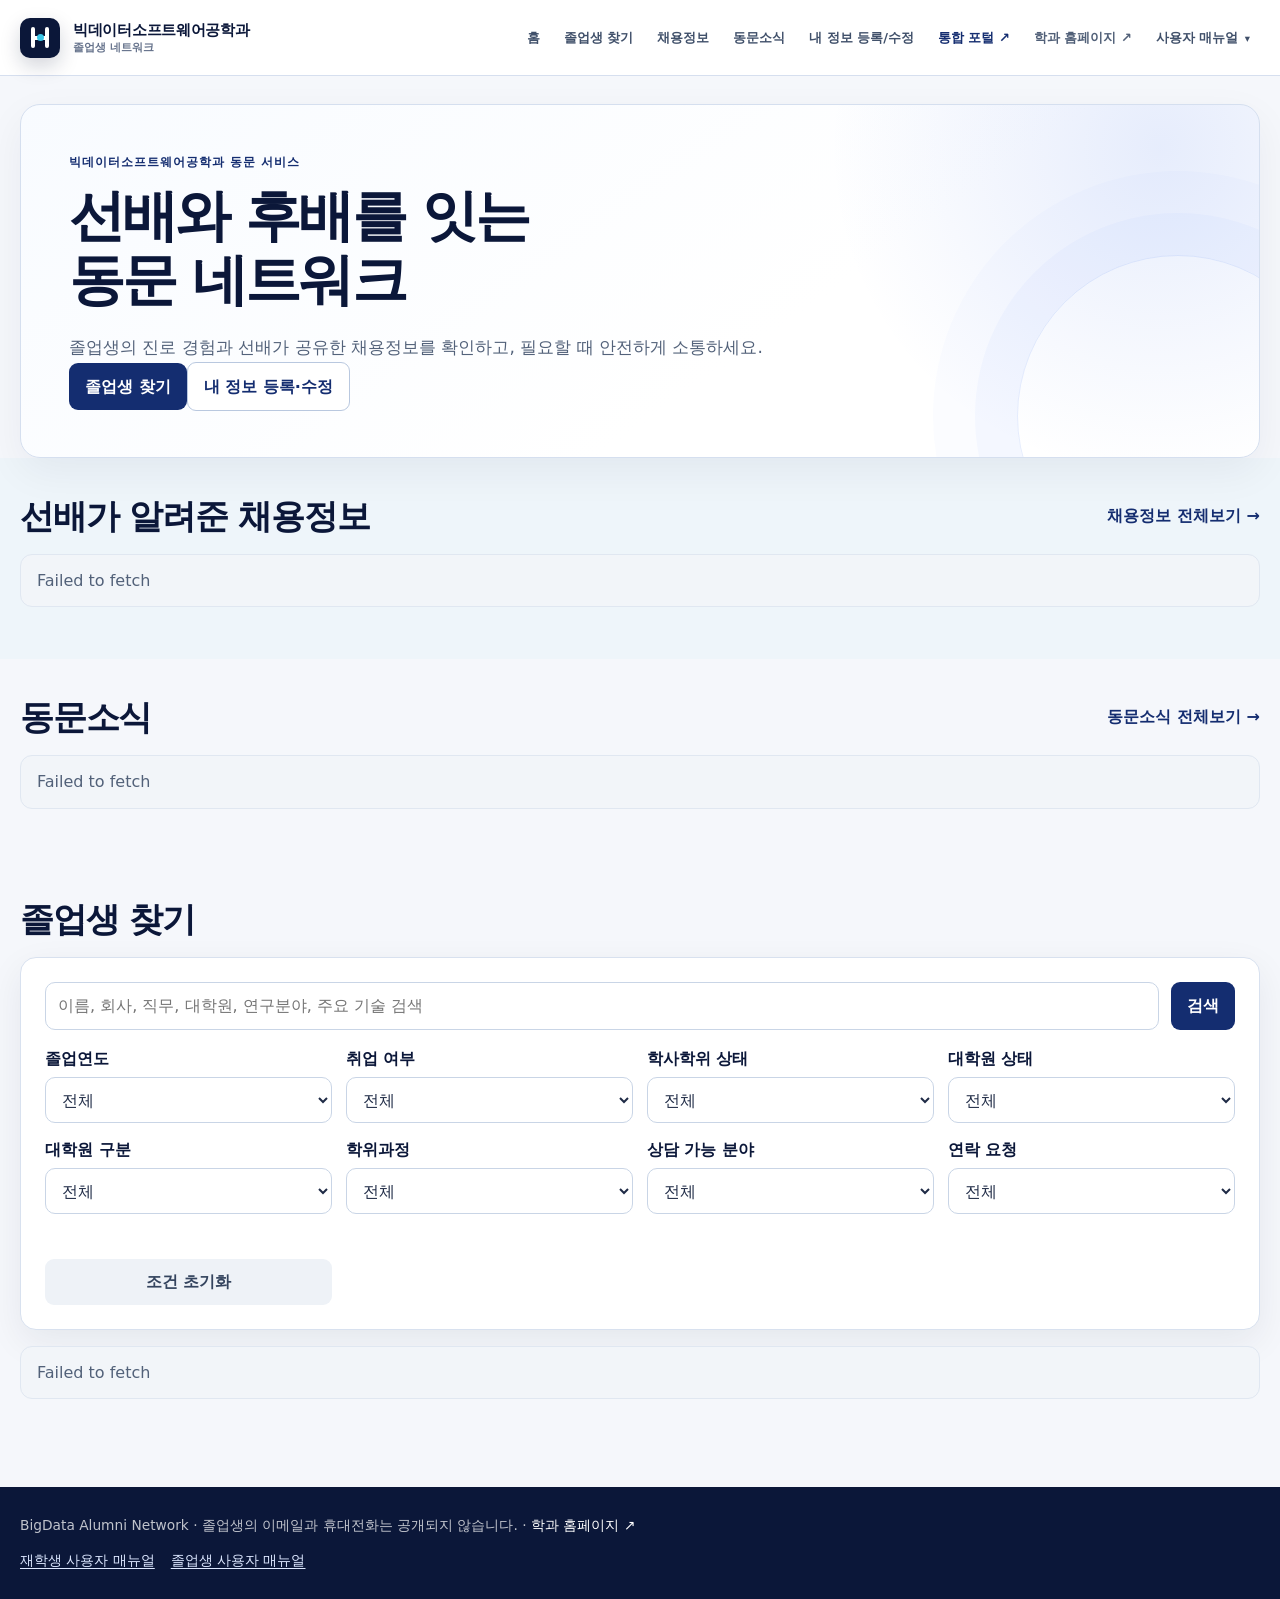
==== commit 86846807: "Add portal-style alumni hero actions and mobile safe-area viewport" ====
--- a/index.html
+++ b/index.html
@@ -1,6 +1,6 @@
-<!doctype html><html lang="ko"><head><meta charset="utf-8"><meta name="viewport" content="width=device-width,initial-scale=1"><meta name="description" content="한국폴리텍대학 서울강서캠퍼스 빅데이터소프트웨어공학과 동문 네트워크"><title>BigData Alumni Network</title><link rel="icon" href="favicon.svg" type="image/svg+xml"><meta name="theme-color" content="#0b1739"><link rel="stylesheet" href="css/style.css?v=20261005-portal-1"><link rel="stylesheet" href="css/news.css?v=20260928-2"></head><body>
+<!doctype html><html lang="ko"><head><meta charset="utf-8"><meta name="viewport" content="width=device-width,initial-scale=1,viewport-fit=cover"><meta name="description" content="한국폴리텍대학 서울강서캠퍼스 빅데이터소프트웨어공학과 동문 네트워크"><title>BigData Alumni Network</title><link rel="icon" href="favicon.svg" type="image/svg+xml"><meta name="theme-color" content="#0b1739"><link rel="stylesheet" href="css/style.css?v=20261005-portal-1"><link rel="stylesheet" href="css/news.css?v=20260928-2"></head><body>
 <header class="site-header"><div class="header-inner"><a class="brand portal-brand" href="index.html" aria-label="졸업생 네트워크 홈"><span class="brand-mark" aria-hidden="true"><span></span></span><span class="brand-copy"><strong>빅데이터소프트웨어공학과</strong><small>졸업생 네트워크</small></span></a><button class="nav-toggle" aria-label="메뉴 열기" aria-expanded="false">☰</button><nav class="site-nav" aria-label="주 메뉴"><a href="index.html">홈</a><a href="#alumni">졸업생 찾기</a><a href="jobs.html">채용정보</a><a href="alumni.html">내 정보 등록/수정</a></nav></div></header>
-<main><section class="hero"><div class="container"><p>빅데이터소프트웨어공학과 동문 서비스</p><h1>선배와 후배를 잇는<br>동문 네트워크</h1><p>졸업생의 진로 경험과 선배가 공유한 채용정보를 확인하고, 필요할 때 안전하게 소통하세요.</p></div></section>
+<main><section class="hero"><div class="container"><p>빅데이터소프트웨어공학과 동문 서비스</p><h1>선배와 후배를 잇는<br>동문 네트워크</h1><p>졸업생의 진로 경험과 선배가 공유한 채용정보를 확인하고, 필요할 때 안전하게 소통하세요.</p><div class="hero-actions"><a class="button" href="#alumni">졸업생 찾기</a><a class="button button--secondary" href="alumni.html">내 정보 등록·수정</a></div></div></section>
 <section class="section home-jobs"><div class="container"><div class="section-heading"><h2 class="section-title">선배가 알려준 채용정보</h2><a href="jobs.html">채용정보 전체보기 →</a></div><div id="home-jobs-status" class="status">채용정보를 불러오는 중입니다.</div><div id="home-jobs-list" class="cards cards--three"></div></div></section>
 <section class="section home-news"><div class="container"><div class="section-heading"><h2 class="section-title">동문소식</h2><a href="news.html">동문소식 전체보기 →</a></div><div id="home-news-status" class="status">동문소식을 불러오는 중입니다.</div><div id="home-news-list" class="cards cards--three"></div></div></section>
 <section class="section" id="alumni"><div class="container"><h2 class="section-title">졸업생 찾기</h2><div class="panel"><form id="search-form"><div class="search-row"><div class="field"><label class="sr-only" for="query">검색</label><input id="query" type="search" placeholder="이름, 회사, 직무, 대학원, 연구분야, 주요 기술 검색"></div><button type="submit">검색</button></div><button class="filter-toggle" type="button" aria-expanded="false">상세 필터 열기</button><div class="filters filter-grid"><div class="field"><label for="graduation-year">졸업연도</label><select id="graduation-year"></select></div><div class="field"><label for="employment-status">취업 여부</label><select id="employment-status"><option value="">전체</option><option>취업 중</option><option>대학원 준비중</option><option>대학원 연구실(석사과정)</option><option>대학원 연구실(박사과정)</option><option>구직 중</option><option>미취업</option><option>기타</option></select></div><div class="field"><label for="graduate-status">대학원 상태</label><select id="graduate-status"><option value="">전체</option><option>진학하지 않음</option><option>진학 예정(준비중)</option><option>재학</option><option>휴학</option><option>수료</option><option>졸업</option></select></div><div class="field"><label for="graduate-school-type">대학원 구분</label><select id="graduate-school-type"><option value="">전체</option><option>일반대학원</option><option>전문대학원</option><option>특수대학원</option></select></div><div class="field"><label for="graduate-degree">학위과정</label><select id="graduate-degree"><option value="">전체</option><option>석사</option><option>박사</option><option>석박사통합</option></select></div><div class="field"><label for="mentoring-topic">상담 가능 분야</label><select id="mentoring-topic"><option value="">전체</option><option>취업 준비</option><option>회사 정보</option><option>직무 상담</option><option>개발 공부</option><option>AI</option><option>빅데이터</option><option>클라우드</option><option>대학원 진학</option><option>자격증</option><option>포트폴리오</option><option>면접</option><option>기타</option></select></div><div class="field"><label for="contact-allowed">연락 요청</label><select id="contact-allowed"><option value="">전체</option><option value="true">가능</option><option value="false">불가</option></select></div><div class="field"><label>&nbsp;</label><button type="button" class="button--ghost" id="reset-filter">조건 초기화</button></div></div></form></div><div id="list-status" class="status">졸업생 정보를 불러오는 중입니다.</div><div id="alumni-list" class="cards" aria-live="polite"></div></div></section></main>
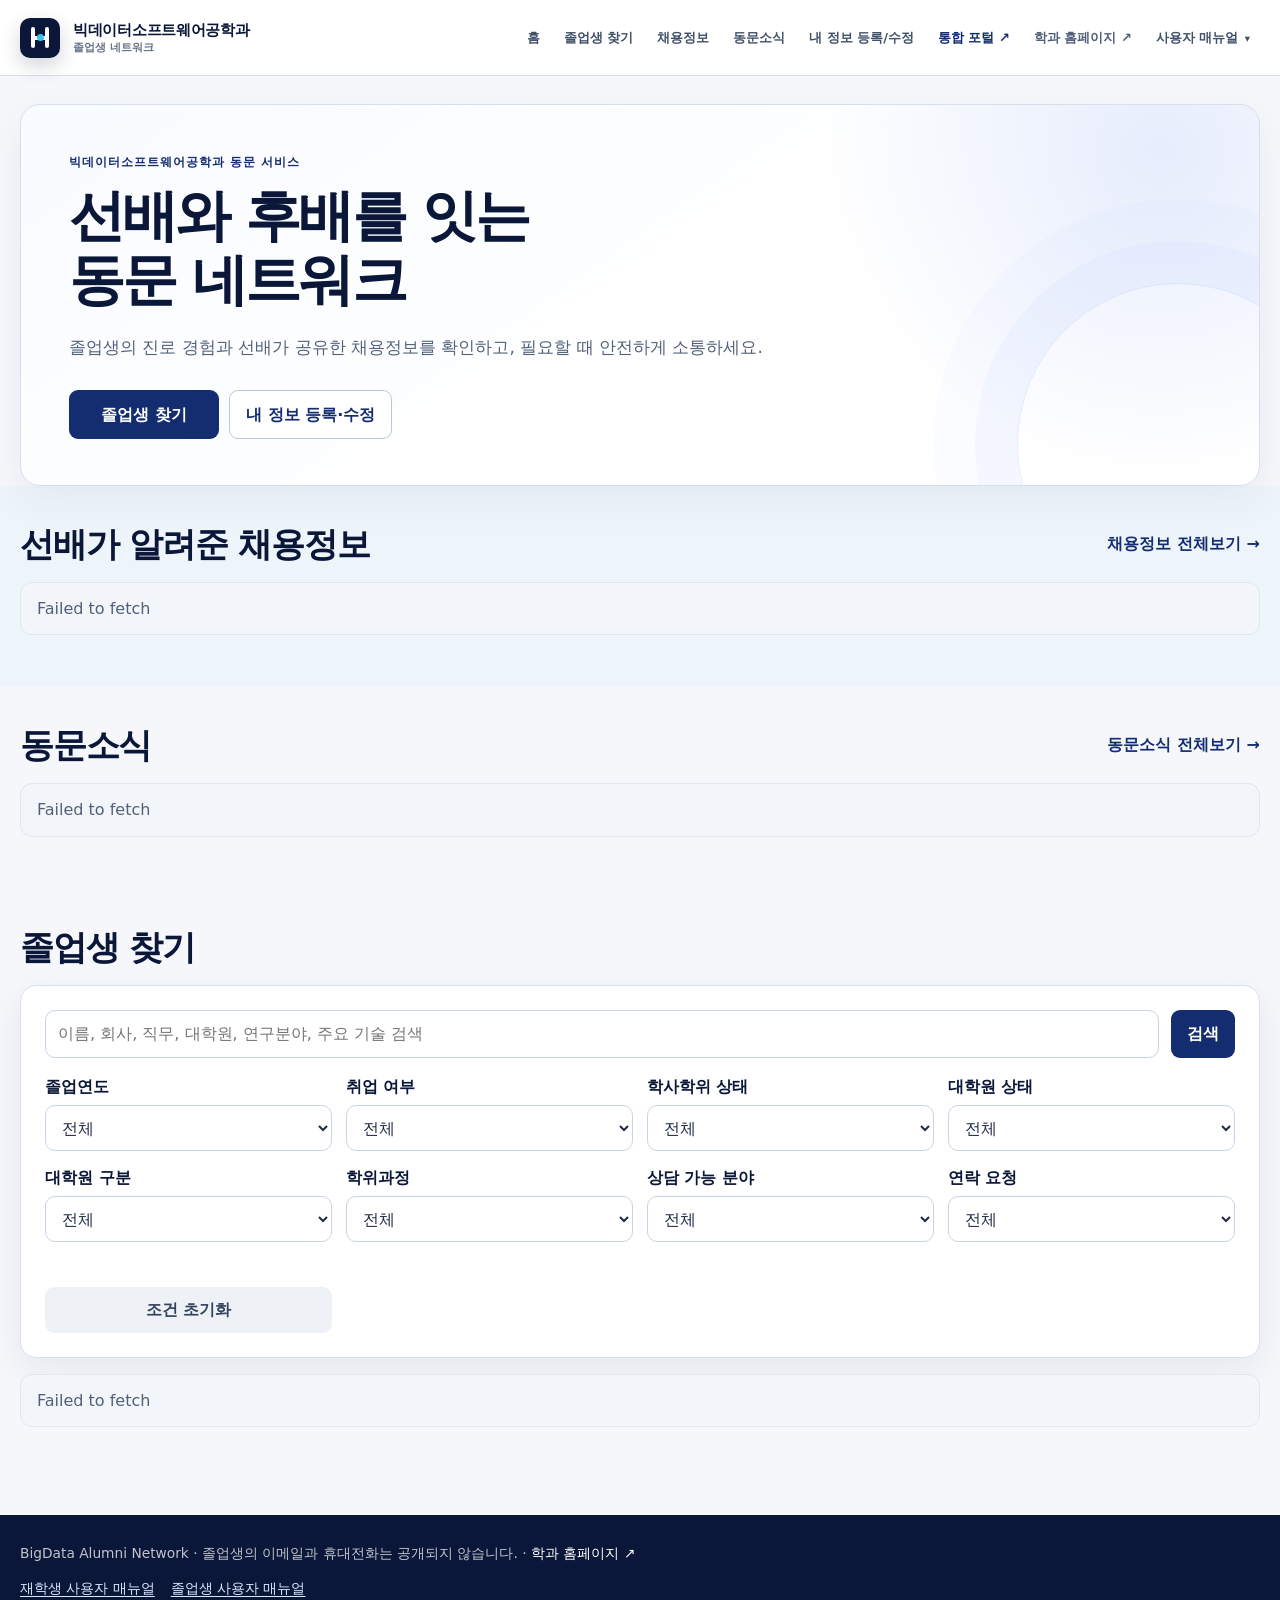
==== commit cc74649f: "Finalize alumni portal skin cache and mobile viewport" ====
--- a/index.html
+++ b/index.html
@@ -1,4 +1,4 @@
-<!doctype html><html lang="ko"><head><meta charset="utf-8"><meta name="viewport" content="width=device-width,initial-scale=1,viewport-fit=cover"><meta name="description" content="한국폴리텍대학 서울강서캠퍼스 빅데이터소프트웨어공학과 동문 네트워크"><title>BigData Alumni Network</title><link rel="icon" href="favicon.svg" type="image/svg+xml"><meta name="theme-color" content="#0b1739"><link rel="stylesheet" href="css/style.css?v=20261005-portal-1"><link rel="stylesheet" href="css/news.css?v=20260928-2"></head><body>
+<!doctype html><html lang="ko"><head><meta charset="utf-8"><meta name="viewport" content="width=device-width,initial-scale=1,viewport-fit=cover"><meta name="description" content="한국폴리텍대학 서울강서캠퍼스 빅데이터소프트웨어공학과 동문 네트워크"><title>BigData Alumni Network</title><link rel="icon" href="favicon.svg" type="image/svg+xml"><meta name="theme-color" content="#0b1739"><link rel="stylesheet" href="css/style.css?v=20261005-portal-2"><link rel="stylesheet" href="css/news.css?v=20260928-2"></head><body>
 <header class="site-header"><div class="header-inner"><a class="brand portal-brand" href="index.html" aria-label="졸업생 네트워크 홈"><span class="brand-mark" aria-hidden="true"><span></span></span><span class="brand-copy"><strong>빅데이터소프트웨어공학과</strong><small>졸업생 네트워크</small></span></a><button class="nav-toggle" aria-label="메뉴 열기" aria-expanded="false">☰</button><nav class="site-nav" aria-label="주 메뉴"><a href="index.html">홈</a><a href="#alumni">졸업생 찾기</a><a href="jobs.html">채용정보</a><a href="alumni.html">내 정보 등록/수정</a></nav></div></header>
 <main><section class="hero"><div class="container"><p>빅데이터소프트웨어공학과 동문 서비스</p><h1>선배와 후배를 잇는<br>동문 네트워크</h1><p>졸업생의 진로 경험과 선배가 공유한 채용정보를 확인하고, 필요할 때 안전하게 소통하세요.</p><div class="hero-actions"><a class="button" href="#alumni">졸업생 찾기</a><a class="button button--secondary" href="alumni.html">내 정보 등록·수정</a></div></div></section>
 <section class="section home-jobs"><div class="container"><div class="section-heading"><h2 class="section-title">선배가 알려준 채용정보</h2><a href="jobs.html">채용정보 전체보기 →</a></div><div id="home-jobs-status" class="status">채용정보를 불러오는 중입니다.</div><div id="home-jobs-list" class="cards cards--three"></div></div></section>
--- a/css/style.css
+++ b/css/style.css
@@ -348,3 +348,10 @@
   .section-title{font-size:26px}
   button,.button{min-height:46px}
 }
+
+.hero-actions{display:flex;flex-wrap:wrap;gap:10px;margin-top:28px}
+.hero-actions .button{min-width:150px}
+@media(max-width:520px){
+  .hero-actions{display:grid;grid-template-columns:1fr 1fr}
+  .hero-actions .button{min-width:0;width:100%}
+}
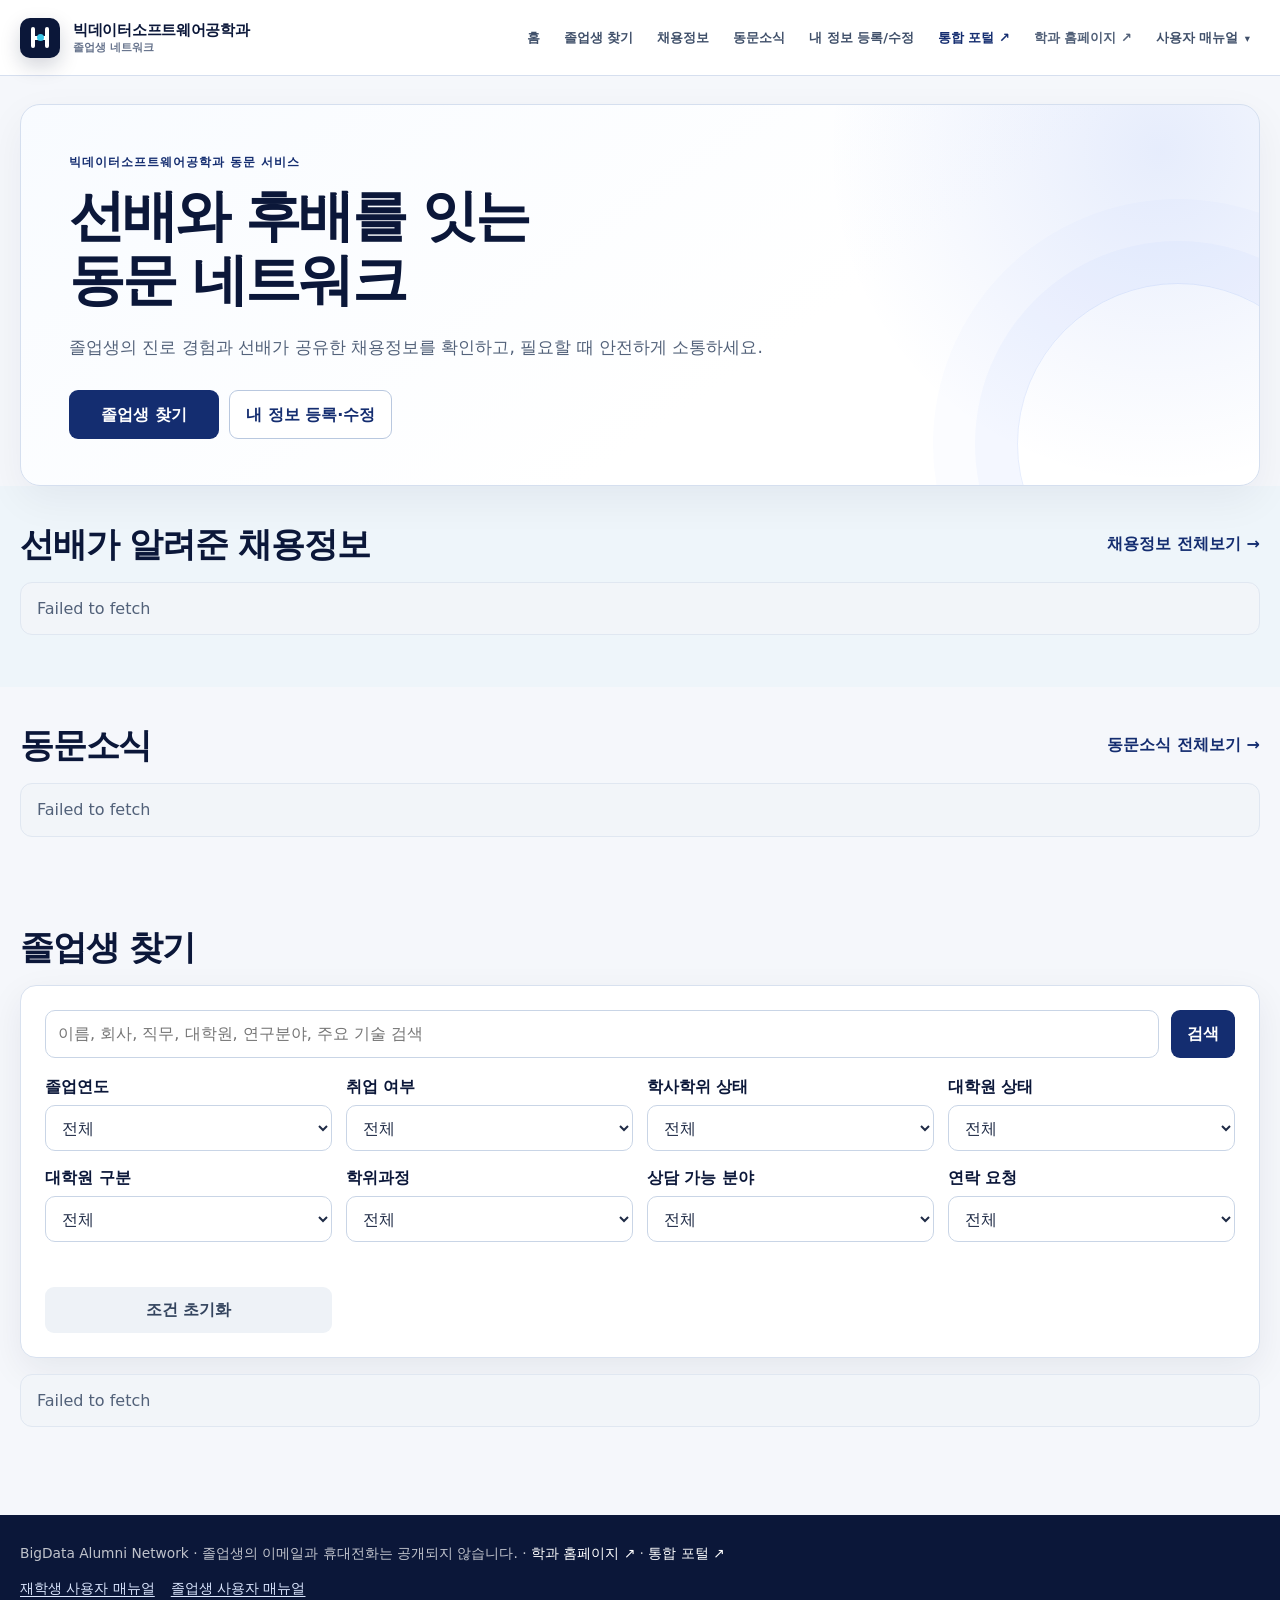
==== commit 05032fff: "Load final portal-aligned alumni shell" ====
--- a/index.html
+++ b/index.html
@@ -4,4 +4,4 @@
 <section class="section home-jobs"><div class="container"><div class="section-heading"><h2 class="section-title">선배가 알려준 채용정보</h2><a href="jobs.html">채용정보 전체보기 →</a></div><div id="home-jobs-status" class="status">채용정보를 불러오는 중입니다.</div><div id="home-jobs-list" class="cards cards--three"></div></div></section>
 <section class="section home-news"><div class="container"><div class="section-heading"><h2 class="section-title">동문소식</h2><a href="news.html">동문소식 전체보기 →</a></div><div id="home-news-status" class="status">동문소식을 불러오는 중입니다.</div><div id="home-news-list" class="cards cards--three"></div></div></section>
 <section class="section" id="alumni"><div class="container"><h2 class="section-title">졸업생 찾기</h2><div class="panel"><form id="search-form"><div class="search-row"><div class="field"><label class="sr-only" for="query">검색</label><input id="query" type="search" placeholder="이름, 회사, 직무, 대학원, 연구분야, 주요 기술 검색"></div><button type="submit">검색</button></div><button class="filter-toggle" type="button" aria-expanded="false">상세 필터 열기</button><div class="filters filter-grid"><div class="field"><label for="graduation-year">졸업연도</label><select id="graduation-year"></select></div><div class="field"><label for="employment-status">취업 여부</label><select id="employment-status"><option value="">전체</option><option>취업 중</option><option>대학원 준비중</option><option>대학원 연구실(석사과정)</option><option>대학원 연구실(박사과정)</option><option>구직 중</option><option>미취업</option><option>기타</option></select></div><div class="field"><label for="graduate-status">대학원 상태</label><select id="graduate-status"><option value="">전체</option><option>진학하지 않음</option><option>진학 예정(준비중)</option><option>재학</option><option>휴학</option><option>수료</option><option>졸업</option></select></div><div class="field"><label for="graduate-school-type">대학원 구분</label><select id="graduate-school-type"><option value="">전체</option><option>일반대학원</option><option>전문대학원</option><option>특수대학원</option></select></div><div class="field"><label for="graduate-degree">학위과정</label><select id="graduate-degree"><option value="">전체</option><option>석사</option><option>박사</option><option>석박사통합</option></select></div><div class="field"><label for="mentoring-topic">상담 가능 분야</label><select id="mentoring-topic"><option value="">전체</option><option>취업 준비</option><option>회사 정보</option><option>직무 상담</option><option>개발 공부</option><option>AI</option><option>빅데이터</option><option>클라우드</option><option>대학원 진학</option><option>자격증</option><option>포트폴리오</option><option>면접</option><option>기타</option></select></div><div class="field"><label for="contact-allowed">연락 요청</label><select id="contact-allowed"><option value="">전체</option><option value="true">가능</option><option value="false">불가</option></select></div><div class="field"><label>&nbsp;</label><button type="button" class="button--ghost" id="reset-filter">조건 초기화</button></div></div></form></div><div id="list-status" class="status">졸업생 정보를 불러오는 중입니다.</div><div id="alumni-list" class="cards" aria-live="polite"></div></div></section></main>
-<footer class="footer"><div class="container">BigData Alumni Network · 졸업생의 이메일과 휴대전화는 공개되지 않습니다. · <a href="https://ai.k-bigdata.kr/" target="_blank" rel="noopener noreferrer">학과 홈페이지 ↗</a></div></footer><script src="js/config.js"></script><script src="js/api.js"></script><script src="js/common.js?v=20261005-portal-1"></script><script src="js/jobs-common.js"></script><script src="js/news-common.js"></script><script src="js/home-jobs.js"></script><script src="js/home-news.js"></script><script src="js/app.js"></script></body></html>
+<footer class="footer"><div class="container">BigData Alumni Network · 졸업생의 이메일과 휴대전화는 공개되지 않습니다. · <a href="https://ai.k-bigdata.kr/" target="_blank" rel="noopener noreferrer">학과 홈페이지 ↗</a></div></footer><script src="js/config.js"></script><script src="js/api.js"></script><script src="js/common.js?v=20261005-portal-2"></script><script src="js/jobs-common.js"></script><script src="js/news-common.js"></script><script src="js/home-jobs.js"></script><script src="js/home-news.js"></script><script src="js/app.js"></script></body></html>
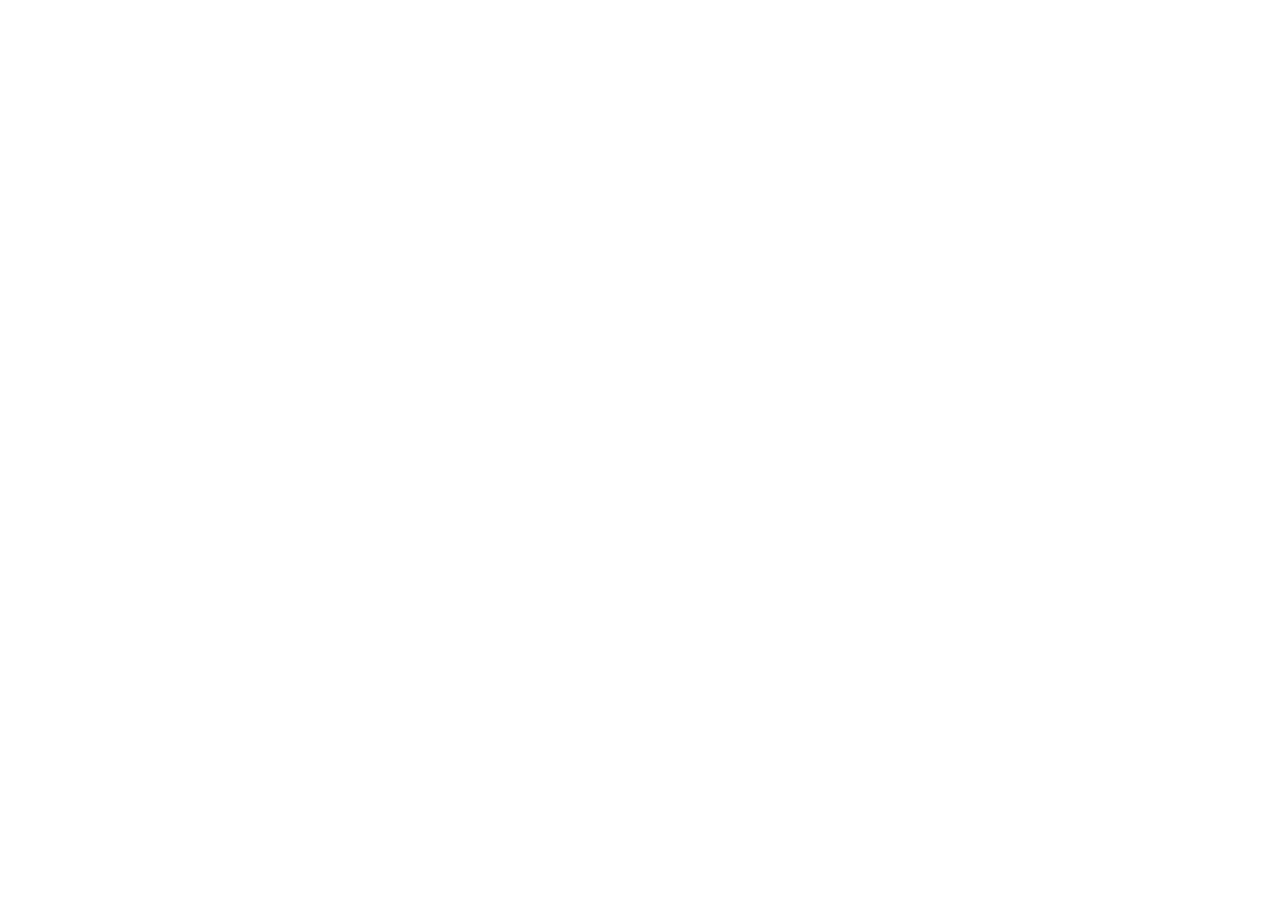
==== commit bd512c64: "chore(alumni): shut down standalone pages and redirect all routes to portal" ====
--- a/index.html
+++ b/index.html
@@ -1,7 +1,7 @@
-<!doctype html><html lang="ko"><head><meta charset="utf-8"><meta name="viewport" content="width=device-width,initial-scale=1,viewport-fit=cover"><meta name="description" content="한국폴리텍대학 서울강서캠퍼스 빅데이터소프트웨어공학과 동문 네트워크"><title>BigData Alumni Network</title><link rel="icon" href="favicon.svg" type="image/svg+xml"><meta name="theme-color" content="#0b1739"><link rel="stylesheet" href="css/style.css?v=20261005-portal-2"><link rel="stylesheet" href="css/news.css?v=20260928-2"></head><body>
-<header class="site-header"><div class="header-inner"><a class="brand portal-brand" href="index.html" aria-label="졸업생 네트워크 홈"><span class="brand-mark" aria-hidden="true"><span></span></span><span class="brand-copy"><strong>빅데이터소프트웨어공학과</strong><small>졸업생 네트워크</small></span></a><button class="nav-toggle" aria-label="메뉴 열기" aria-expanded="false">☰</button><nav class="site-nav" aria-label="주 메뉴"><a href="index.html">홈</a><a href="#alumni">졸업생 찾기</a><a href="jobs.html">채용정보</a><a href="alumni.html">내 정보 등록/수정</a></nav></div></header>
-<main><section class="hero"><div class="container"><p>빅데이터소프트웨어공학과 동문 서비스</p><h1>선배와 후배를 잇는<br>동문 네트워크</h1><p>졸업생의 진로 경험과 선배가 공유한 채용정보를 확인하고, 필요할 때 안전하게 소통하세요.</p><div class="hero-actions"><a class="button" href="#alumni">졸업생 찾기</a><a class="button button--secondary" href="alumni.html">내 정보 등록·수정</a></div></div></section>
-<section class="section home-jobs"><div class="container"><div class="section-heading"><h2 class="section-title">선배가 알려준 채용정보</h2><a href="jobs.html">채용정보 전체보기 →</a></div><div id="home-jobs-status" class="status">채용정보를 불러오는 중입니다.</div><div id="home-jobs-list" class="cards cards--three"></div></div></section>
-<section class="section home-news"><div class="container"><div class="section-heading"><h2 class="section-title">동문소식</h2><a href="news.html">동문소식 전체보기 →</a></div><div id="home-news-status" class="status">동문소식을 불러오는 중입니다.</div><div id="home-news-list" class="cards cards--three"></div></div></section>
-<section class="section" id="alumni"><div class="container"><h2 class="section-title">졸업생 찾기</h2><div class="panel"><form id="search-form"><div class="search-row"><div class="field"><label class="sr-only" for="query">검색</label><input id="query" type="search" placeholder="이름, 회사, 직무, 대학원, 연구분야, 주요 기술 검색"></div><button type="submit">검색</button></div><button class="filter-toggle" type="button" aria-expanded="false">상세 필터 열기</button><div class="filters filter-grid"><div class="field"><label for="graduation-year">졸업연도</label><select id="graduation-year"></select></div><div class="field"><label for="employment-status">취업 여부</label><select id="employment-status"><option value="">전체</option><option>취업 중</option><option>대학원 준비중</option><option>대학원 연구실(석사과정)</option><option>대학원 연구실(박사과정)</option><option>구직 중</option><option>미취업</option><option>기타</option></select></div><div class="field"><label for="graduate-status">대학원 상태</label><select id="graduate-status"><option value="">전체</option><option>진학하지 않음</option><option>진학 예정(준비중)</option><option>재학</option><option>휴학</option><option>수료</option><option>졸업</option></select></div><div class="field"><label for="graduate-school-type">대학원 구분</label><select id="graduate-school-type"><option value="">전체</option><option>일반대학원</option><option>전문대학원</option><option>특수대학원</option></select></div><div class="field"><label for="graduate-degree">학위과정</label><select id="graduate-degree"><option value="">전체</option><option>석사</option><option>박사</option><option>석박사통합</option></select></div><div class="field"><label for="mentoring-topic">상담 가능 분야</label><select id="mentoring-topic"><option value="">전체</option><option>취업 준비</option><option>회사 정보</option><option>직무 상담</option><option>개발 공부</option><option>AI</option><option>빅데이터</option><option>클라우드</option><option>대학원 진학</option><option>자격증</option><option>포트폴리오</option><option>면접</option><option>기타</option></select></div><div class="field"><label for="contact-allowed">연락 요청</label><select id="contact-allowed"><option value="">전체</option><option value="true">가능</option><option value="false">불가</option></select></div><div class="field"><label>&nbsp;</label><button type="button" class="button--ghost" id="reset-filter">조건 초기화</button></div></div></form></div><div id="list-status" class="status">졸업생 정보를 불러오는 중입니다.</div><div id="alumni-list" class="cards" aria-live="polite"></div></div></section></main>
-<footer class="footer"><div class="container">BigData Alumni Network · 졸업생의 이메일과 휴대전화는 공개되지 않습니다. · <a href="https://ai.k-bigdata.kr/" target="_blank" rel="noopener noreferrer">학과 홈페이지 ↗</a></div></footer><script src="js/config.js"></script><script src="js/api.js"></script><script src="js/common.js?v=20261005-portal-2"></script><script src="js/jobs-common.js"></script><script src="js/news-common.js"></script><script src="js/home-jobs.js"></script><script src="js/home-news.js"></script><script src="js/app.js"></script></body></html>
+<!doctype html>
+<html lang="ko"><head><meta charset="utf-8"><meta name="viewport" content="width=device-width,initial-scale=1">
+<meta name="robots" content="noindex,nofollow"><meta http-equiv="refresh" content="0;url=https://portal.k-bigdata.kr/alumni/index.html">
+<title>졸업생 네트워크 · 통합 포털로 이전</title>
+<style>body{font-family:system-ui,sans-serif;background:#f5f8fc;min-height:90vh;display:grid;place-items:center;margin:0;color:#1c3652}main{max-width:540px;text-align:center;background:white;padding:36px;border:1px solid #e0e8f1;border-radius:16px;line-height:1.75}a{color:#195ca7;font-weight:700}</style>
+<script>(function(){const target=new URL("https://portal.k-bigdata.kr/alumni/index.html");if(false){const id=new URLSearchParams(location.search).get('id');if(id&&/^[A-Za-z0-9_-]{1,120}$/.test(id))target.searchParams.set('id',id)}location.replace(target.href)})();</script></head>
+<body><main><h2>졸업생 네트워크 서비스가 통합 포털로 이전되었습니다</h2><p>이곳의 신규 등록·수정·관리 기능은 종료되었습니다. 포털 로그인 후 이용하세요.</p><a href="https://portal.k-bigdata.kr/alumni/index.html">통합 포털에서 졸업생 네트워크 열기</a></main></body></html>
